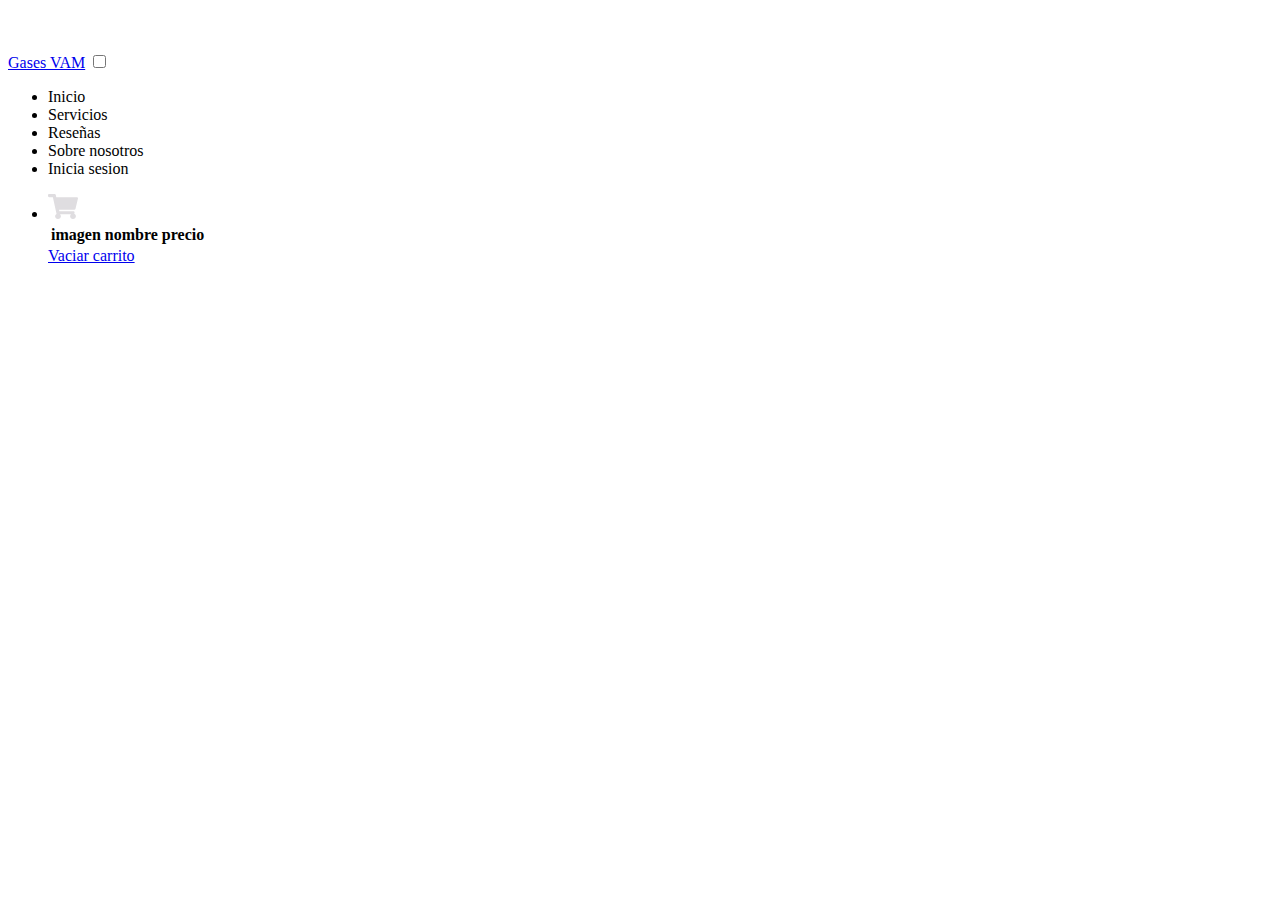
==== index.html @ 44969515 "se agrega el proyecto" ====
<!DOCTYPE html>
<html lang="en">
<head>
    <meta charset="UTF-8">
    <meta name="viewport" content="width=device-width, initial-scale=1.0">
    <title></title>
    <link rel="stylesheet" href="style.css">
</head>
<body>
    <!--Primera estructura -->
 <header class="header">
    <!--div del menu-->
   <div class="menu container">
           <a href="#" class="logo">Gases VAM</a>
            <input type="checkbox" id="menu">
            <label for="menu"><img src="imagenes/menu.png" class="menu-icono" alt="menu"></label>
            <nav class="navbar">
              <ul>
                  <li><a href="#"></a>Inicio</li>
                  <li><a href="#"></a>Servicios</li>
                    <li><a href="#"></a>Reseñas</li>
                    <li><a href="#"></a>Sobre nosotros</li>
                   <li><a href="#"></a>Inicia sesion</li>
              </ul>
         </nav>

     <!--Div del submenu-->
         <div>
    <ul>
      <li class="submenu">
         <img src="imagenes/car.svg" id="img-carrito" alt="">
         <!--Div del carrito-->
                <div id="carrito">
                    <table id="lista-carrito">
                      <thead>
                          <tr>
                                <th>imagen</th>
                                <th>nombre</th>
                                <th>precio</th>
                           </tr>
                     </thead>
                      <tbody></tbody>
                 </table>
                 <a href="#" id="vaciar-carrito" class="boton-2">Vaciar carrito</a>
             </div>
       </li>
   </ul>
</div>
</div>
    

  <!--Div del container-->
   <div></div>

 </header>















































    <script src="java.js"></script>
</body>
</html>
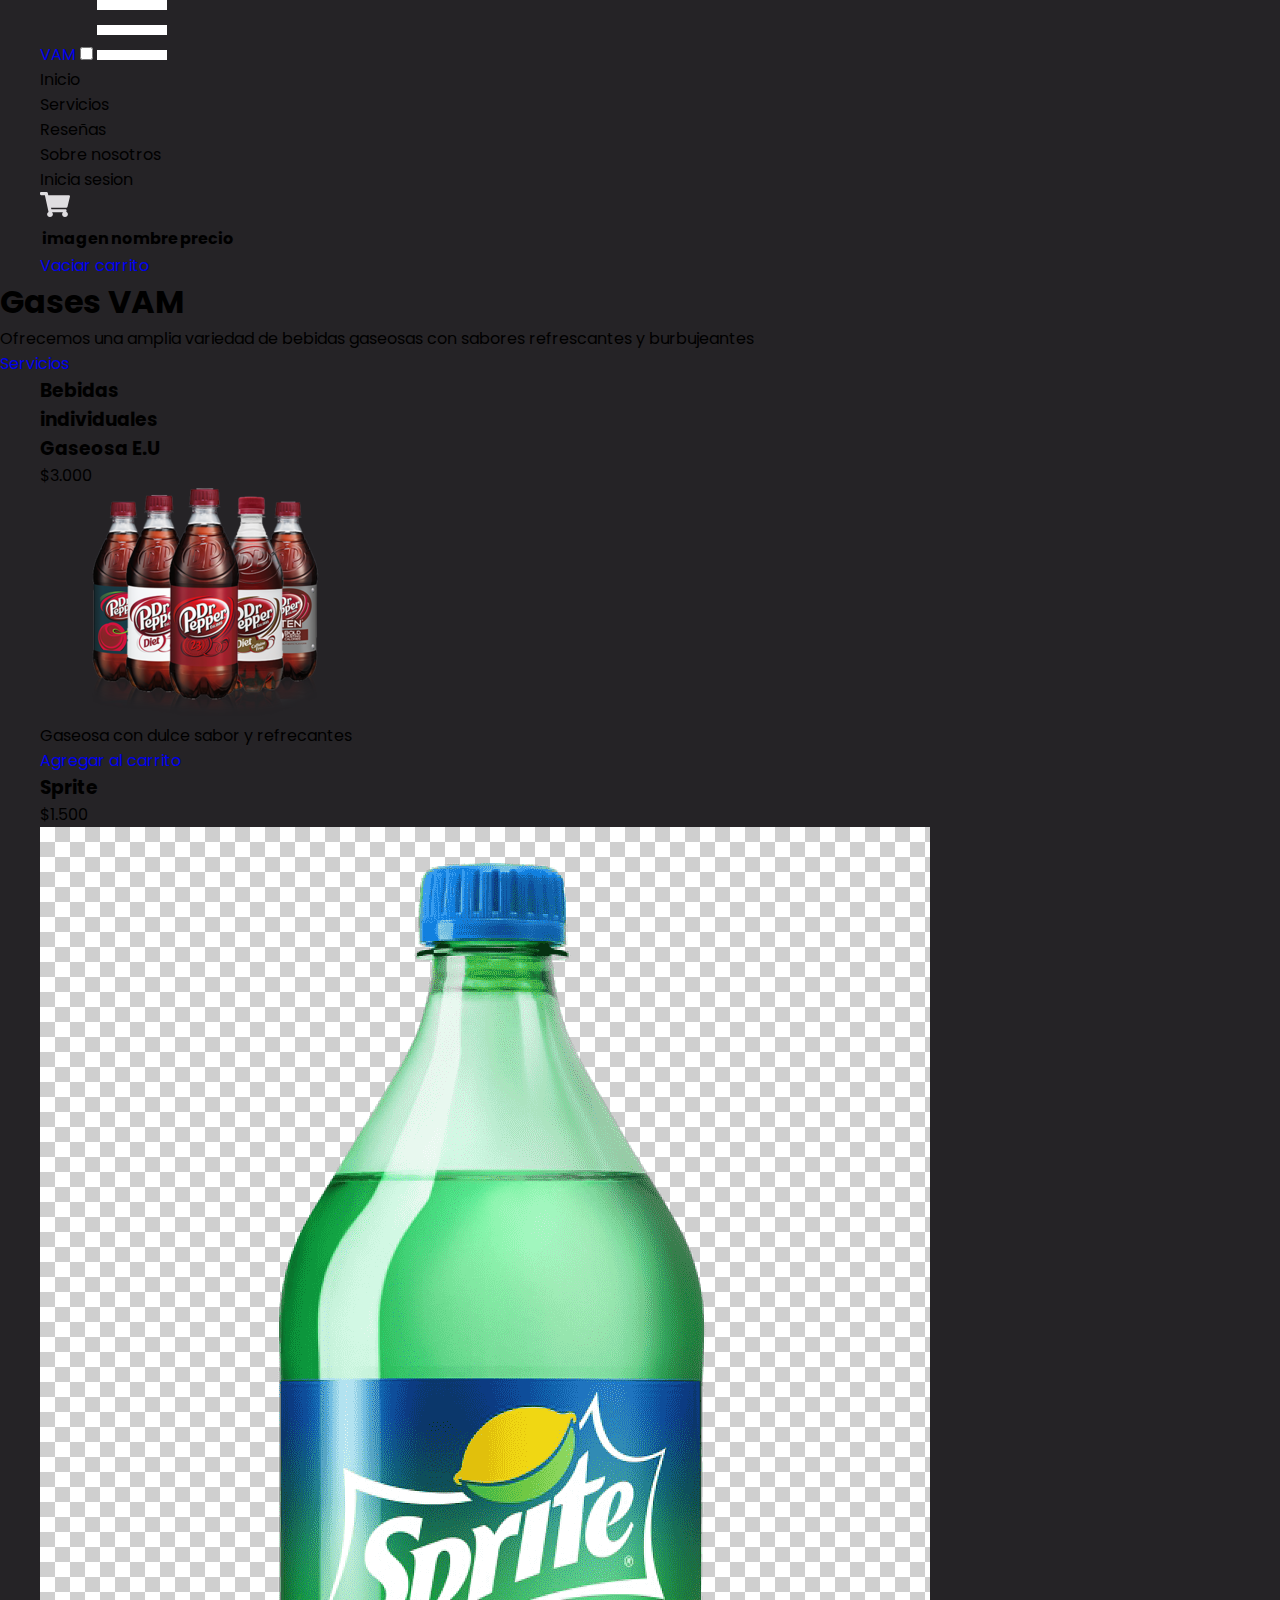
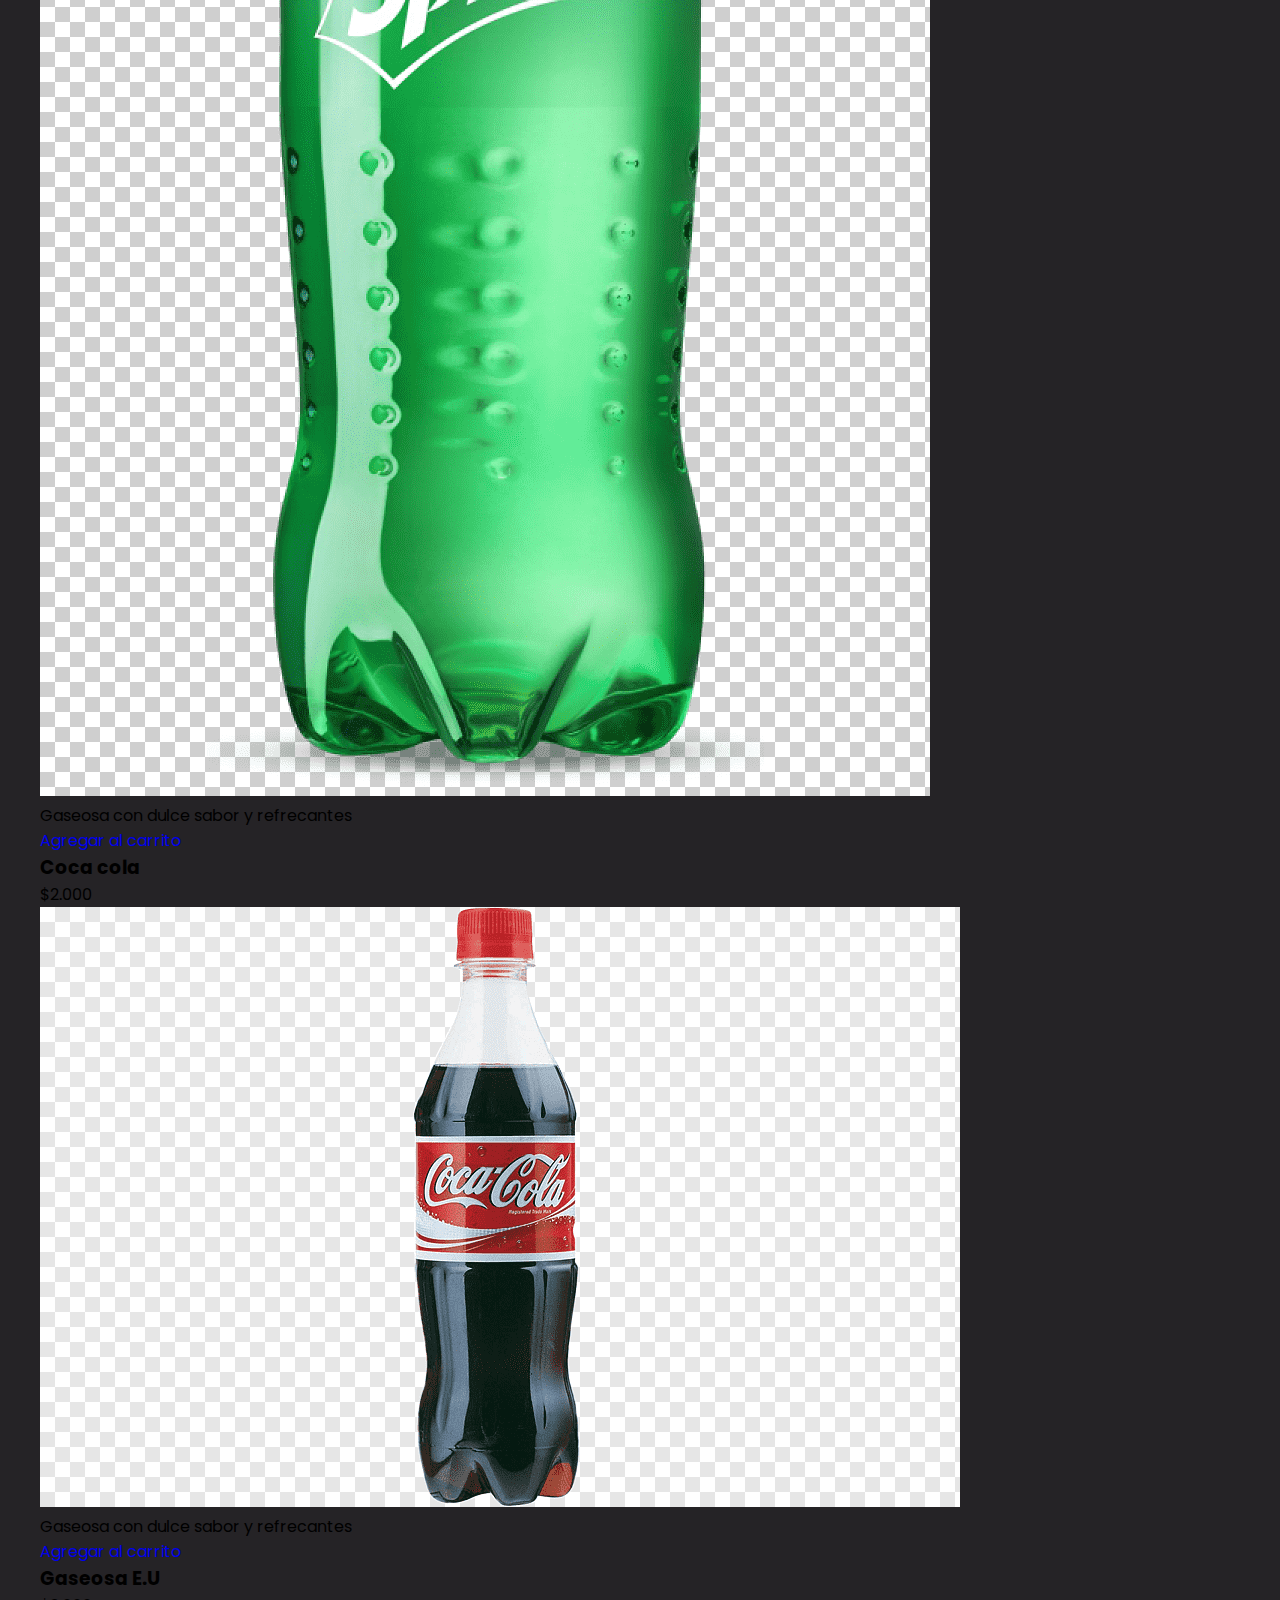
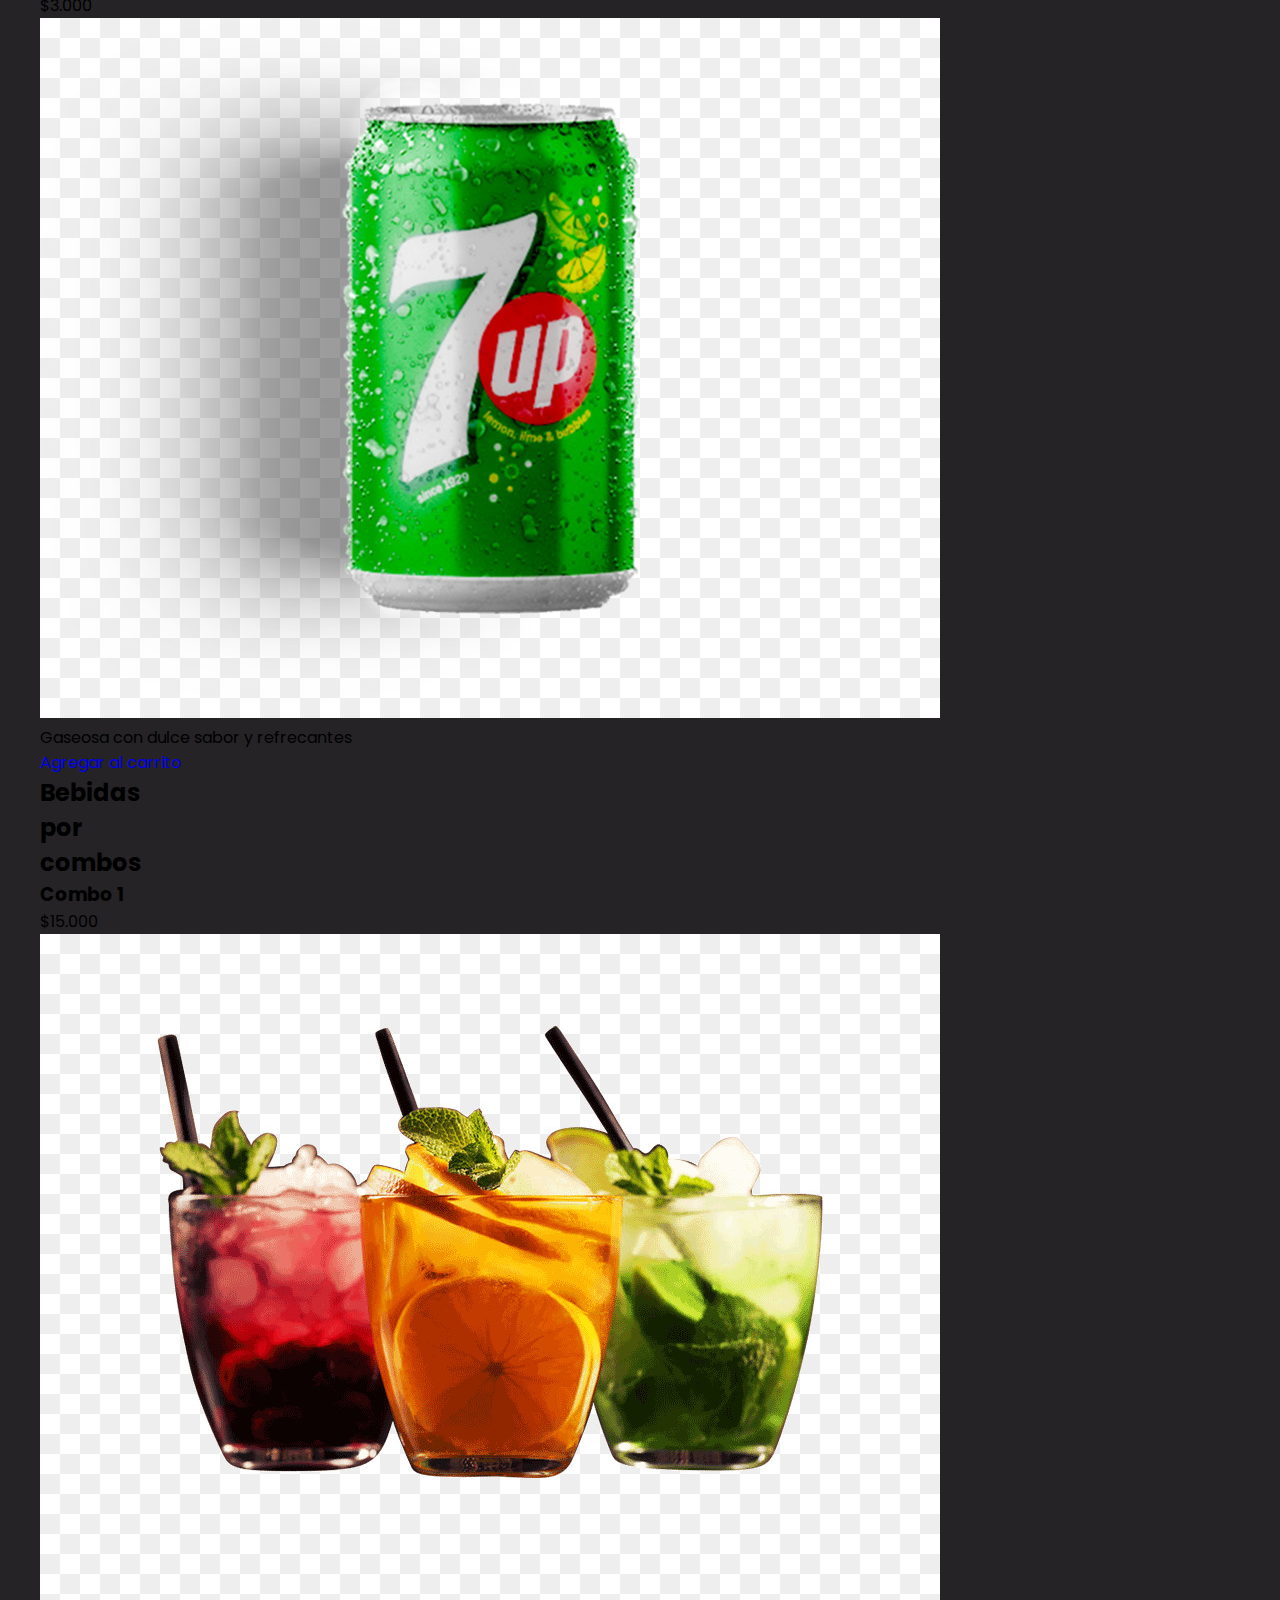
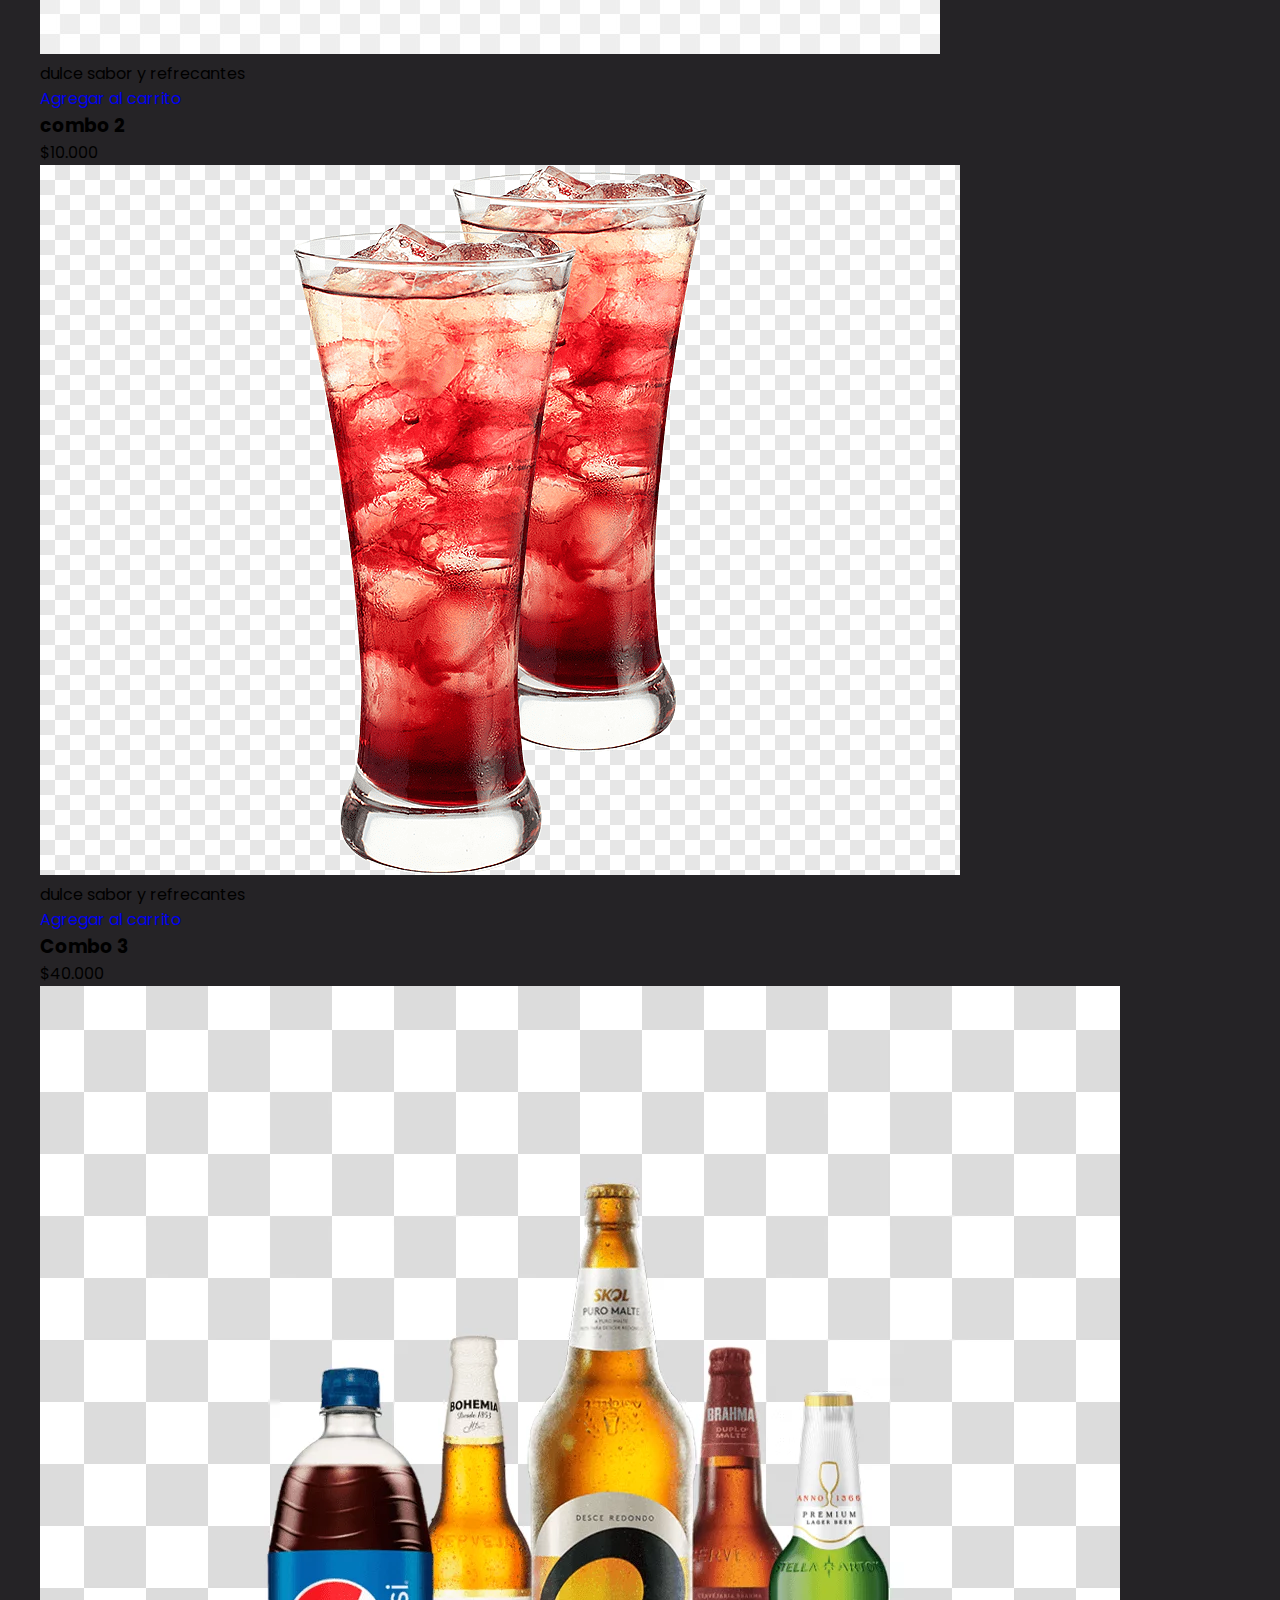
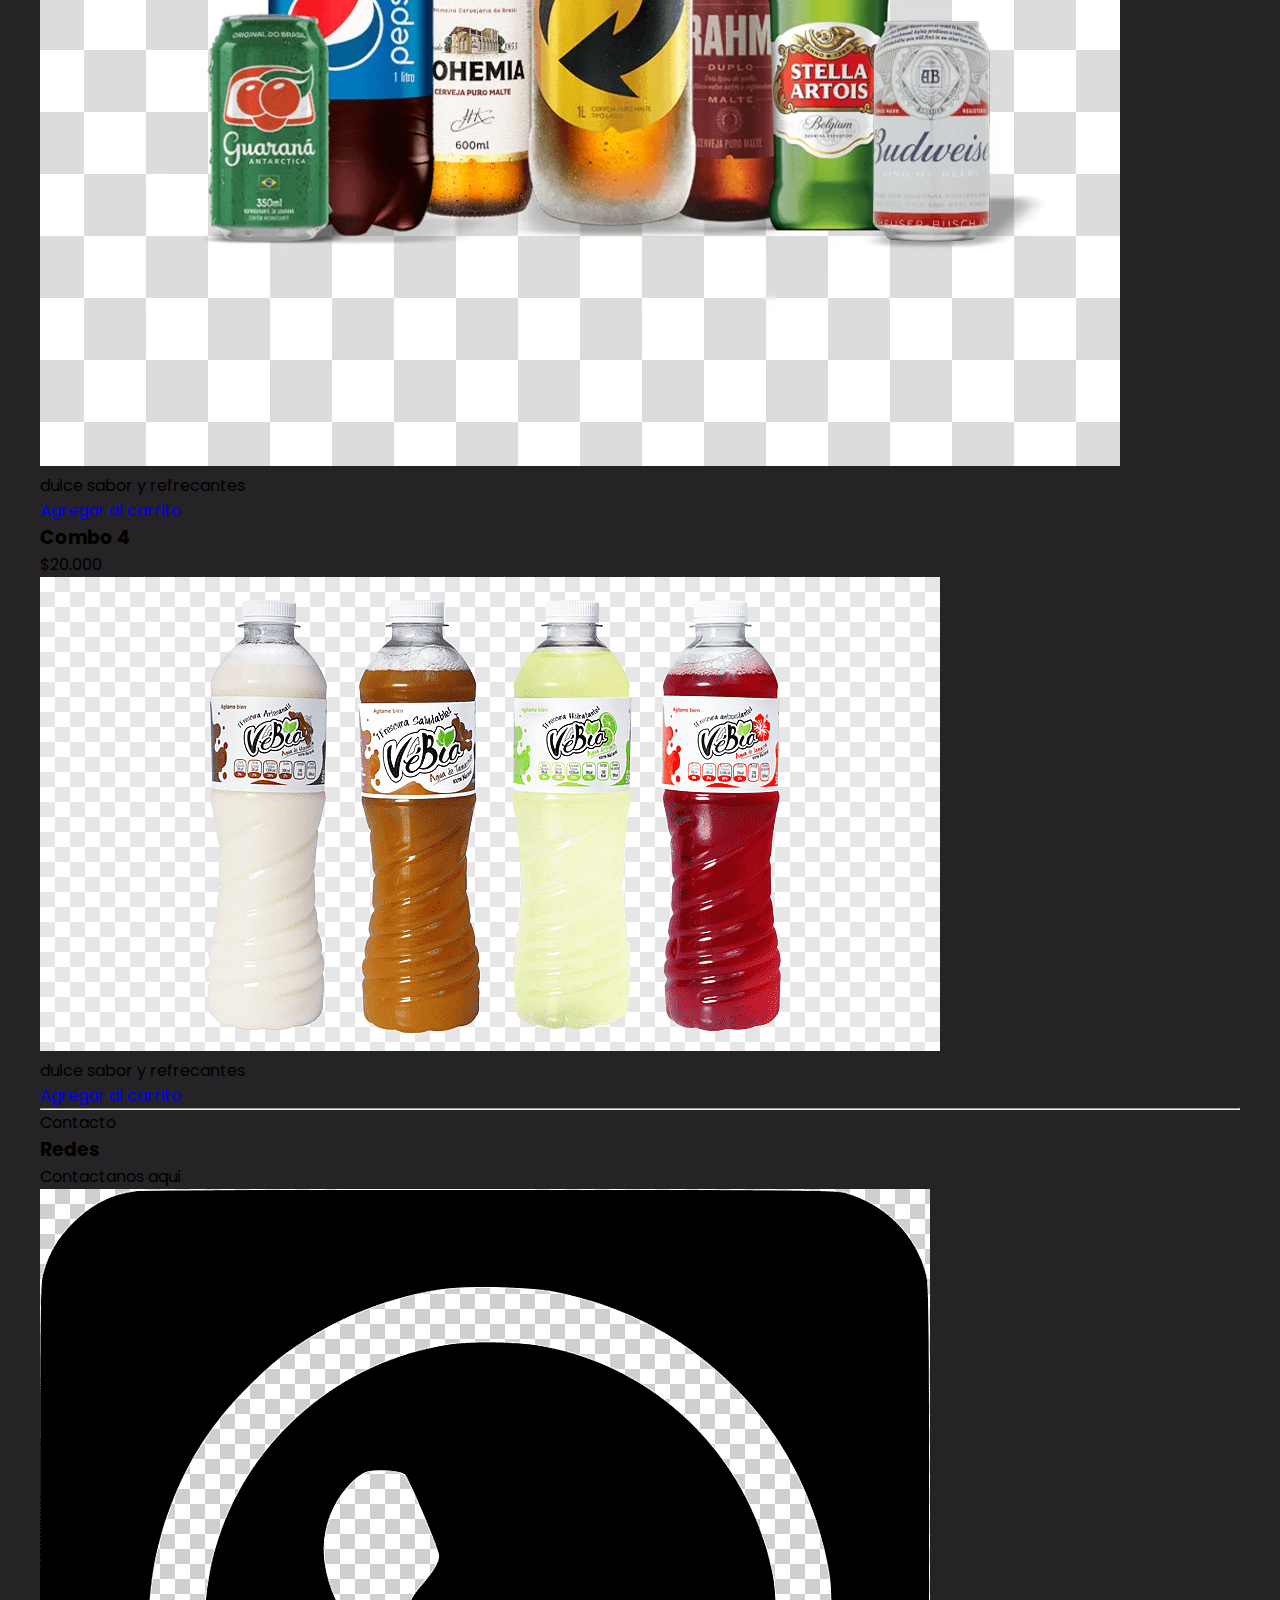
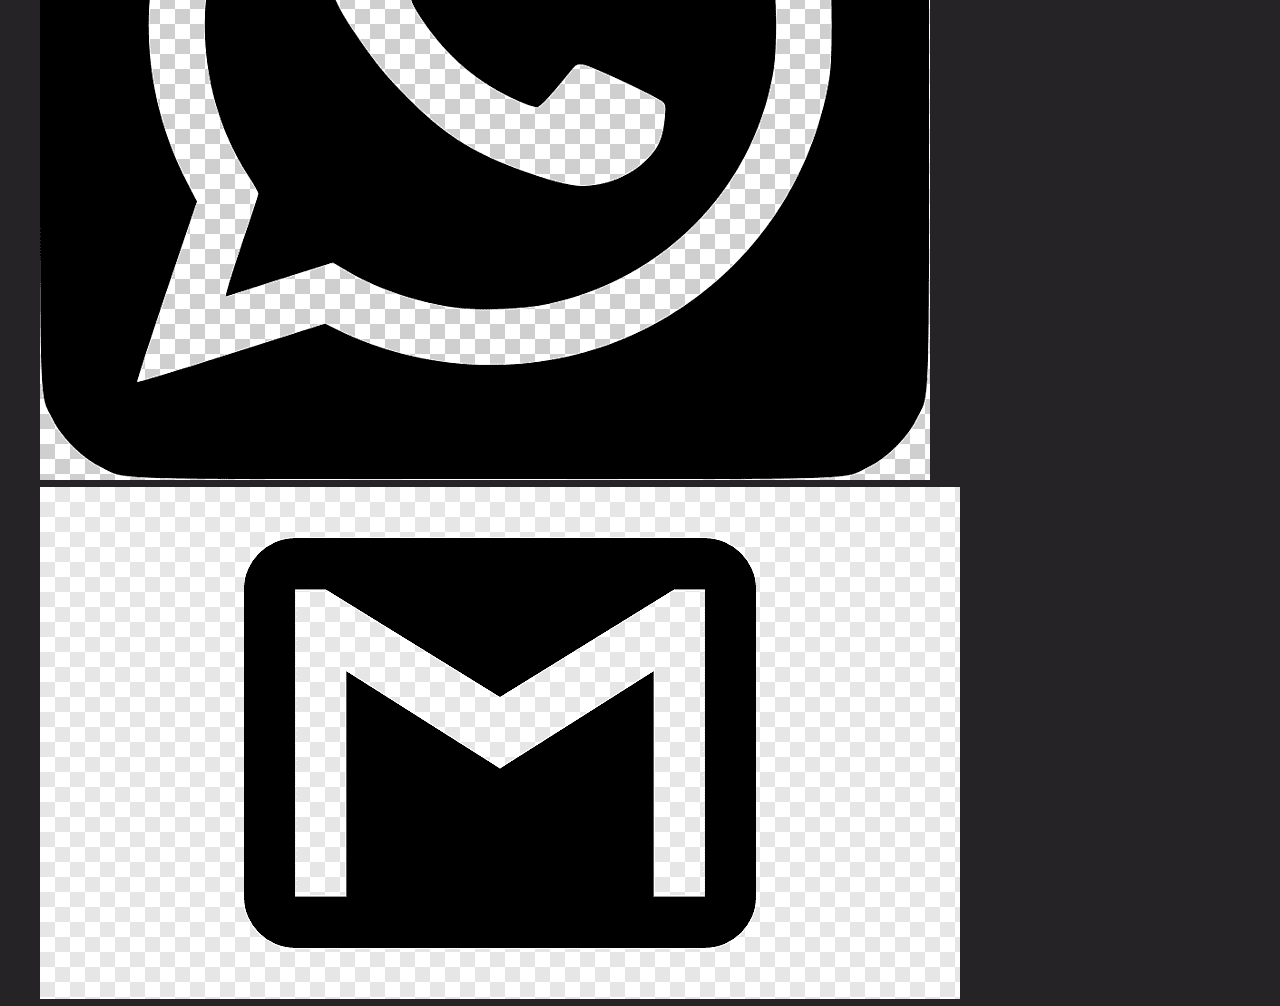
==== commit a33ca9af: "Se termino el index,se agregaron mas imagenes y contenido" ====
--- a/index.html
+++ b/index.html
@@ -11,7 +11,7 @@
  <header class="header">
     <!--div del menu-->
    <div class="menu container">
-           <a href="#" class="logo">Gases VAM</a>
+           <a href="#" class="logo">VAM</a>
             <input type="checkbox" id="menu">
             <label for="menu"><img src="imagenes/menu.png" class="menu-icono" alt="menu"></label>
             <nav class="navbar">
@@ -49,18 +49,166 @@
 </div>
     
 
-  <!--Div del container-->
-   <div></div>
-
- </header>
-
-
-
-
-
-
-
-
+  <!--Div del contenido principal-->
+   <div class="header-content container"></div>
+   
+   <h1> Gases VAM</h1>
+   <p>Ofrecemos una amplia variedad de bebidas gaseosas 
+    con sabores refrescantes y burbujeantes </p>
+
+
+   <div class="botons">
+   <a href="#" class="btn-1">Servicios</a>
+   </div>
+  </header>
+
+  <section class="recetas container">
+   <div class="recetas-2">
+    <h3>Bebidas <br> individuales</h3>
+   </div>
+
+  </section>
+ <!--Seccion de gaseosas para agregar al carrito parte 1-->
+ <section class="platillos container" id="lista">
+
+  <div class="swiper mysSwuiper">
+     <div class="swiper-wrapper">
+
+       <div class="swiper-slide">
+          <div class="platillo">
+            <h3>Gaseosa E.U</h3>
+            <p class="precio">$3.000</p>
+            <img src="imagenes/ee.uu.jpg" alt="">
+            <p>Gaseosa con dulce sabor y refrecantes</p>
+            <a href="# " class="agregar-carrito btn-2" data-id="1"> Agregar al carrito</a>
+          </div>
+       </div>
+       <div class="swiper-slide">
+        <div class="platillo">
+          <h3>Sprite</h3>
+          <p class="precio">$1.500</p>
+          <img src="imagenes/sabor.jpg" alt="">
+          <p>Gaseosa con dulce sabor y refrecantes</p>
+          <a href="# " class="agregar-carrito btn-2" data-id="2"> Agregar al carrito</a>
+        </div>
+     </div>
+     <div class="swiper-slide">
+      <div class="platillo">
+        <h3>Coca cola</h3>
+        <p class="precio">$2.000</p>
+        <img src="imagenes/coca.jpg" alt="">
+        <p>Gaseosa con dulce sabor y refrecantes</p>
+        <a href="# " class="agregar-carrito btn-2" data-id="3"> Agregar al carrito</a>
+      </div>
+   </div>
+
+   <div class="swiper-slide">
+    <div class="platillo">
+      <h3>Gaseosa E.U</h3>
+      <p class="precio">$3.000</p>
+      <img src="imagenes/7up.jpg" alt="">
+      <p>Gaseosa con dulce sabor y refrecantes</p>
+      <a href="# " class="agregar-carrito btn-2" data-id="4"> Agregar al carrito</a>
+    </div>
+ </div>
+     </div>
+  </div>
+
+  <div class="swuiper-button-next"></div>
+  <div class="swuiper-button-next"></div>
+  <div class="swuiper-button-next"></div>
+
+
+</section>
+
+<section class="recetas container">
+  <div class="recetas-2">
+   <h2>Bebidas <br> por <br> combos</h2>
+  </div>
+
+
+<!--Seccion de gaseosas para agregar al carrito parte 2-->
+<section class="platillos container" id="lista-2">
+
+  <div class="swiper mysSwuiper">
+     <div class="swiper-wrapper">
+
+       <div class="swiper-slide">
+          <div class="platillo">
+            <h3>Combo 1</h3>
+            <p class="precio">$15.000</p>
+            <img src="imagenes/combo.jpg" alt="">
+            <p> dulce sabor y refrecantes</p>
+            <a href="# " class="agregar-carrito btn-3" data-id="5"> Agregar al carrito</a>
+          </div>
+       </div>
+       <div class="swiper-slide">
+        <div class="platillo">
+          <h3>combo 2</h3>
+          <p class="precio">$10.000</p>
+          <img src="imagenes/combo_2.jpg" alt="">
+          <p> dulce sabor y refrecantes</p>
+          <a href="# " class="agregar-carrito btn-3" data-id="6"> Agregar al carrito</a>
+        </div>
+     </div>
+     <div class="swiper-slide">
+      <div class="platillo">
+        <h3>Combo 3</h3>
+        <p class="precio">$40.000</p>
+        <img src="imagenes/combo_3.jpg" alt="">
+        <p> dulce sabor y refrecantes</p>
+        <a href="# " class="agregar-carrito btn-3" data-id="7"> Agregar al carrito</a>
+      </div>
+   </div>
+
+   <div class="swiper-slide">
+    <div class="platillo">
+      <h3>Combo 4</h3>
+      <p class="precio">$20.000</p>
+      <img src="imagenes/combo_4.jpg" alt="">
+      <p> dulce sabor y refrecantes</p>
+      <a href="# " class="agregar-carrito btn-3" data-id="8"> Agregar al carrito</a>
+    </div>
+ </div>
+     </div>
+  </div>
+
+  <div class="swuiper-button-next"></div>
+  <div class="swuiper-button-next"></div>
+  <div class="swuiper-button-next"></div>
+
+
+</section>
+
+
+<!--Seccion para el contacto-->
+<div class="recetas-1">
+
+  <hr>
+  <p>Contacto</p>
+</div>
+
+<footer class="footer container">
+
+  <div class="links">
+    <div class="link">
+      <h3>Redes</h3>
+      <p>Contactanos aqui</p>
+      <div class="socials-2">
+        <a href="https://wa.me/573043306020"><img src="imagenes/whatsap.jpg" alt=""></a>
+        <a href="https://mail.google.com/mail/u/0/#inbox"><img src="imagenes/email.jpg" alt=""></a>
+        
+      </div>
+
+    </div>
+    
+  </div>
+
+</footer>
+
+
+
+ 
 
 
 
--- a/style.css
+++ b/style.css
@@ -0,0 +1,28 @@
+/* Letra inicial poppins para todo el contenido */
+
+@import url('https://fonts.googleapis.com/css2?family=Poppins:wght@400;600;700;800&display=swap');
+
+/* modificaciones para la pagina*/
+* {
+    margin: 0;
+    padding: 0;
+    box-sizing: border-box;
+    text-decoration: none;
+    list-style: none;
+}
+
+
+/* letra y color de fondo para todas la pagina*/
+body{
+    font-family:  'poppins', sans-serif;
+    background-color: #252326;
+}
+
+/* modificaciones para el contenido o todas las partes de la pagina*/
+.container {
+ max-width: 1200px;
+ margin: 0 auto;
+}
+
+
+
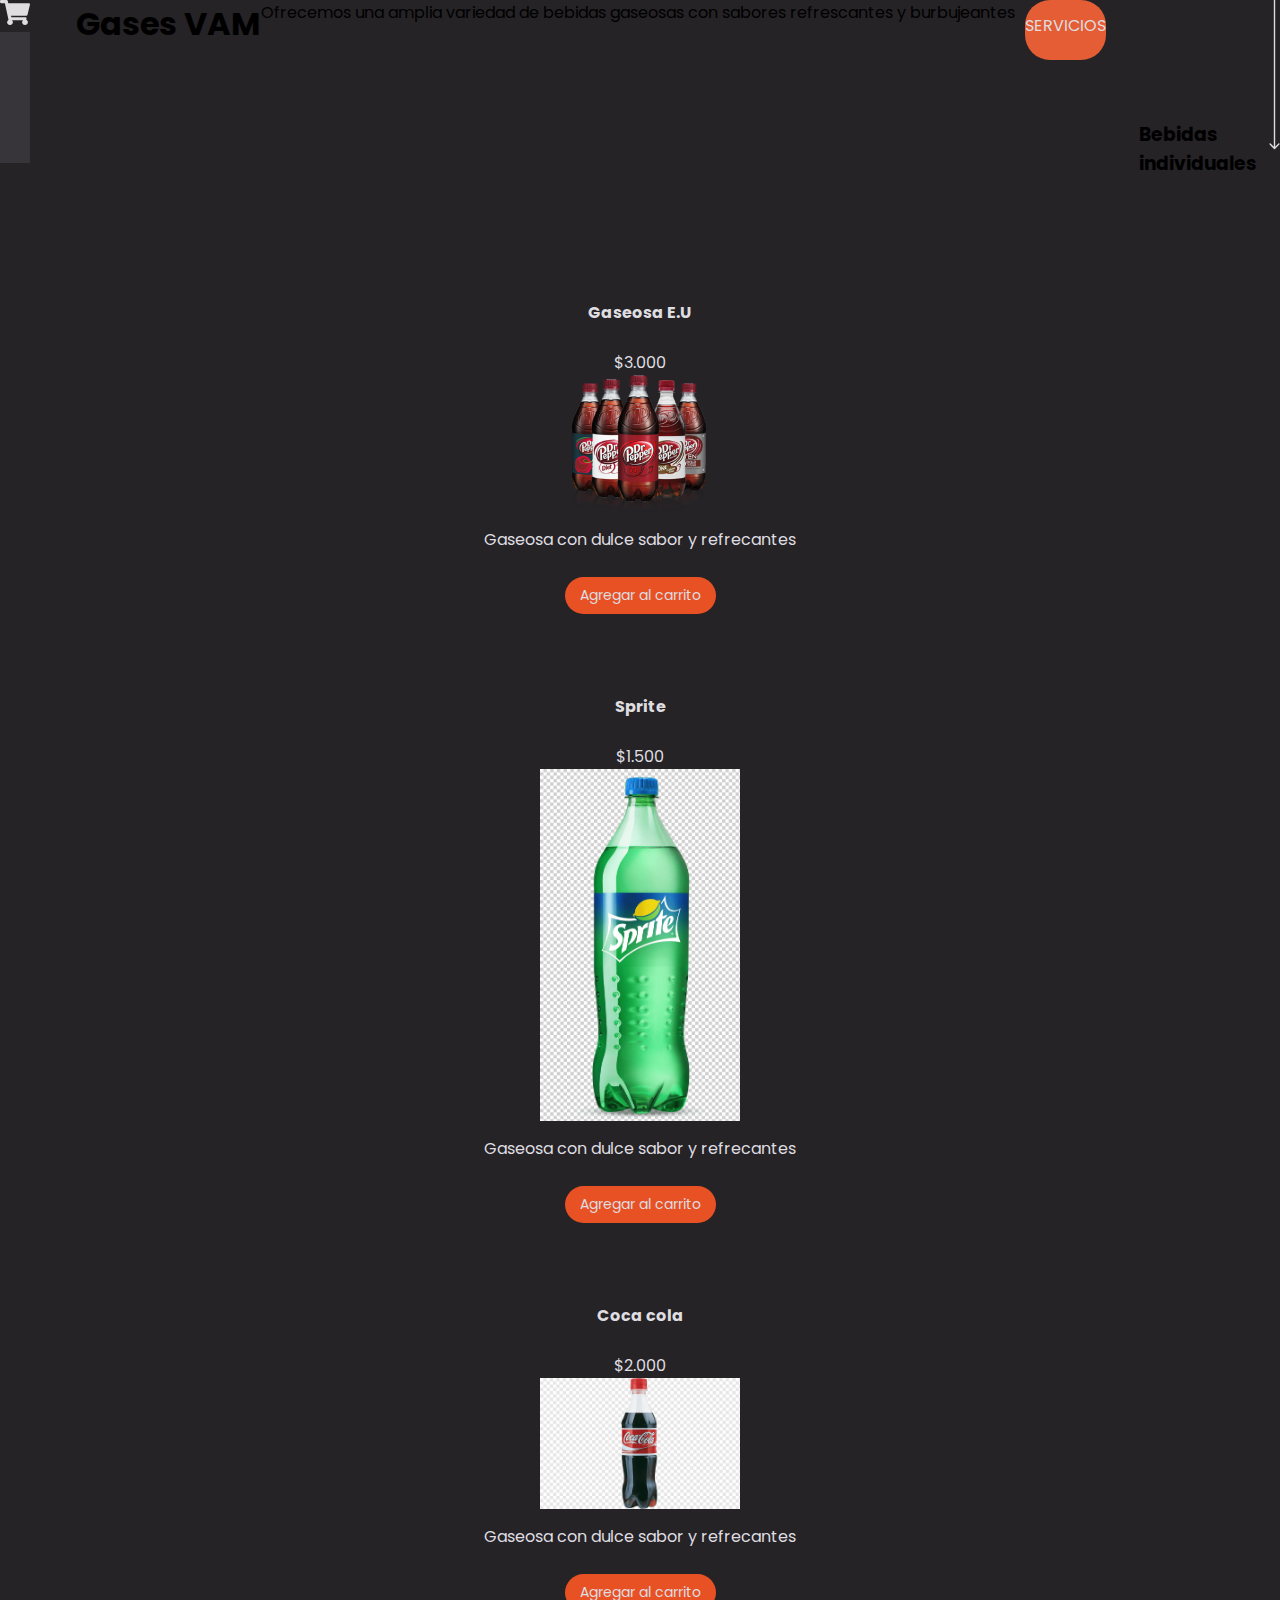
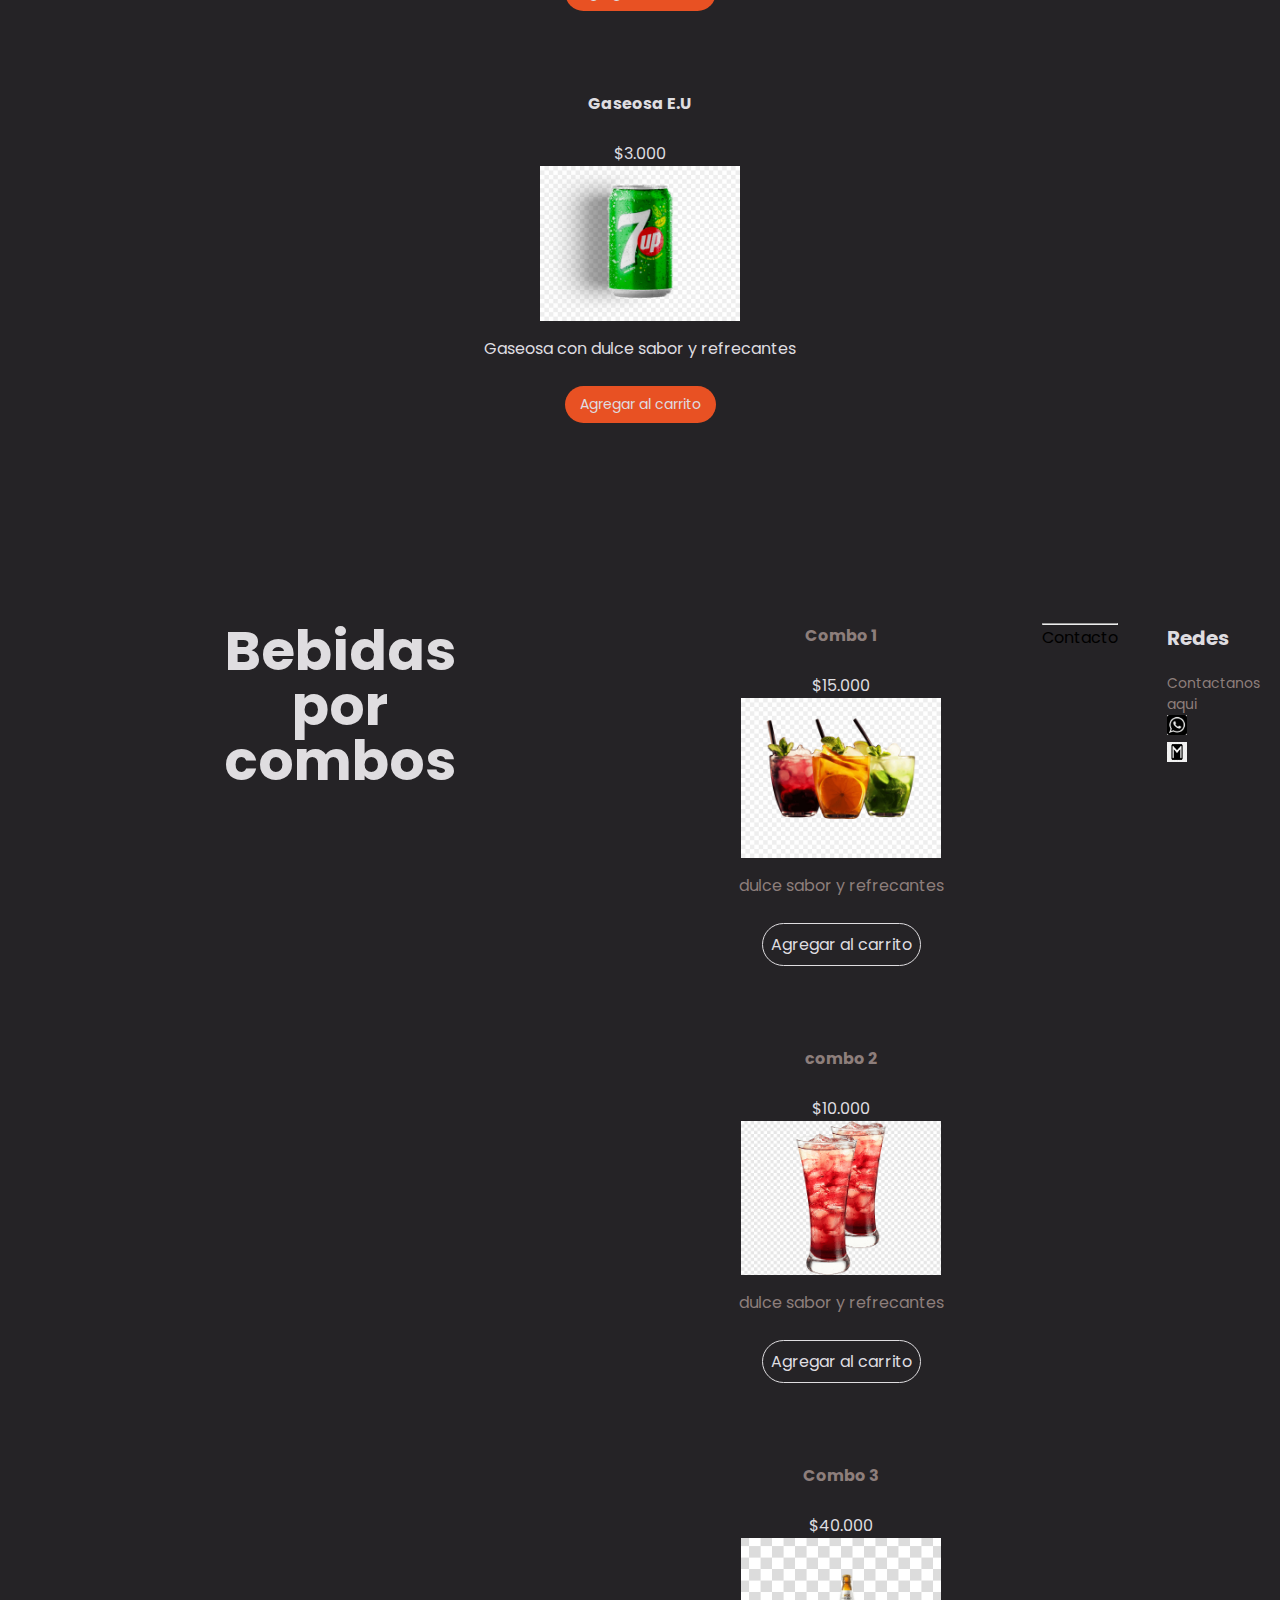
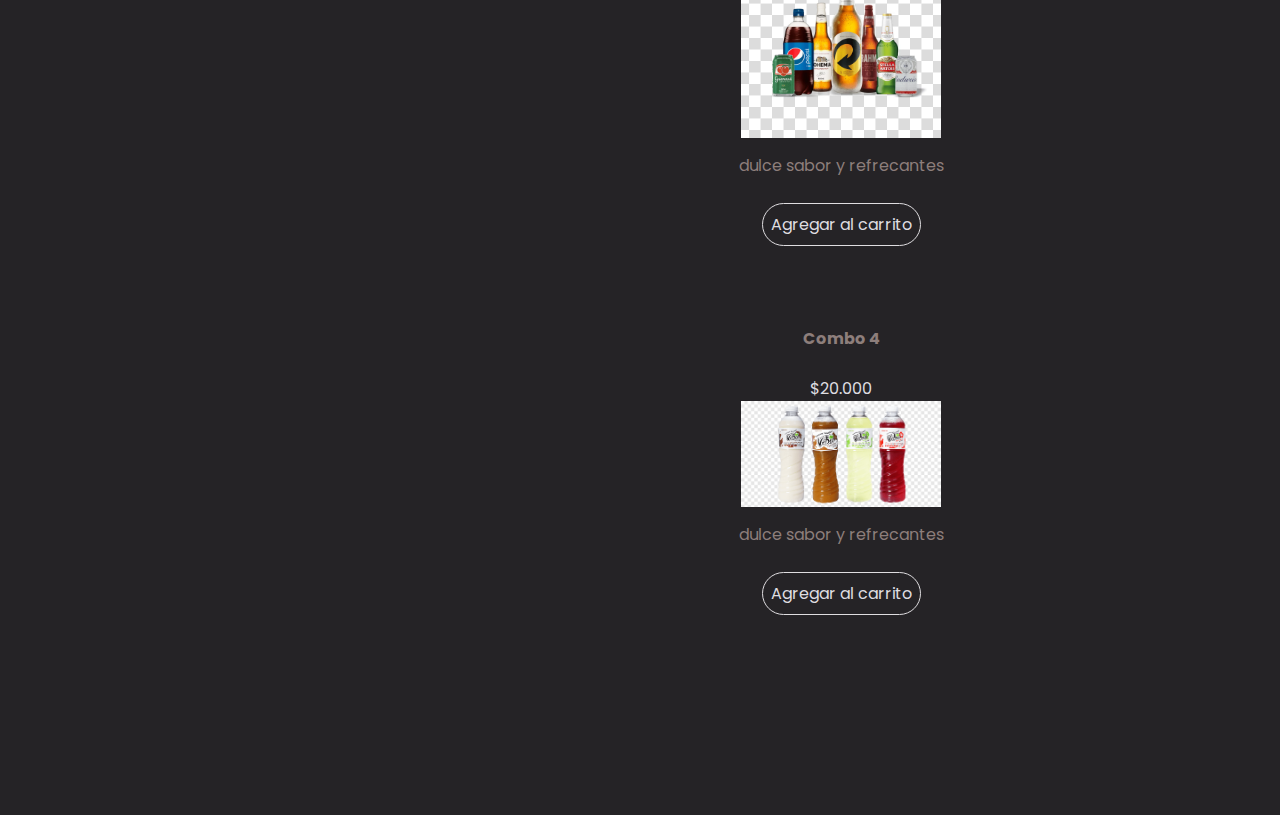
==== commit 30a42460: "inicializacion de style.css" ====
--- a/index.html
+++ b/index.html
@@ -8,64 +8,73 @@
 </head>
 <body>
     <!--Primera estructura -->
- <header class="header">
+   <header class="header">
     <!--div del menu-->
    <div class="menu container">
-           <a href="#" class="logo">VAM</a>
+            <a href="#" class="logo">VAM</a>
             <input type="checkbox" id="menu">
             <label for="menu"><img src="imagenes/menu.png" class="menu-icono" alt="menu"></label>
-            <nav class="navbar">
-              <ul>
-                  <li><a href="#"></a>Inicio</li>
-                  <li><a href="#"></a>Servicios</li>
-                    <li><a href="#"></a>Reseñas</li>
-                    <li><a href="#"></a>Sobre nosotros</li>
-                   <li><a href="#"></a>Inicia sesion</li>
-              </ul>
-         </nav>
-
+          <nav class="navbar">
+                 <ul>
+                    <li><a href="#">Inicio</a></li>
+                    <li><a href="#">Servicios</a></li>
+                    <li><a href="#">Reseñas</a></li>
+                    <li><a href="#">Sobre nosotros</a></li>
+                    <li><a href="#">Inicia sesion</a></li>
+                 </ul>
+             </nav>
+            </div>
      <!--Div del submenu-->
-         <div>
-    <ul>
-      <li class="submenu">
-         <img src="imagenes/car.svg" id="img-carrito" alt="">
+            <div>
+                <ul>
+                  <li class="submenu">
+                    <img src="imagenes/car.svg" id="img-carrito" alt="">
          <!--Div del carrito-->
-                <div id="carrito">
-                    <table id="lista-carrito">
-                      <thead>
-                          <tr>
-                                <th>imagen</th>
-                                <th>nombre</th>
-                                <th>precio</th>
-                           </tr>
-                     </thead>
-                      <tbody></tbody>
-                 </table>
-                 <a href="#" id="vaciar-carrito" class="boton-2">Vaciar carrito</a>
-             </div>
-       </li>
-   </ul>
-</div>
-</div>
-    
-
+                     <div id="carrito">
+                         <table id="lista-carrito">
+                             <thead>
+                                  <tr>
+                                      <th>imagen</th>
+                                      <th>nombre</th>
+                                      <th>precio</th>
+                                      <th></th>
+                                    </tr>
+                                </thead>
+                                <tbody></tbody>
+                           </table>
+                            <a href="#" id="vaciar-carrito" class="btn-2">Vaciar carrito</a>
+                       </div>
+                    </li>
+                  </ul>
+               </div>
+              
   <!--Div del contenido principal-->
-   <div class="header-content container"></div>
+       <div class="header-content container"></div>
    
-   <h1> Gases VAM</h1>
-   <p>Ofrecemos una amplia variedad de bebidas gaseosas 
+         <h1> Gases VAM</h1>
+        <p>Ofrecemos una amplia variedad de bebidas gaseosas 
     con sabores refrescantes y burbujeantes </p>
 
 
-   <div class="botons">
-   <a href="#" class="btn-1">Servicios</a>
-   </div>
-  </header>
+          <div class="botons">
+          <a href="#" class="btn-1">Servicios</a>
+          </div>
+
 
   <section class="recetas container">
    <div class="recetas-2">
     <h3>Bebidas <br> individuales</h3>
    </div>
+
+  </header>
+   <div>
+    <a href="#lista">
+      <img class="arrow" src="imagenes/arrow.svg">
+    </a>
+   </div>
+
+
+
 
   </section>
  <!--Seccion de gaseosas para agregar al carrito parte 1-->
@@ -135,38 +144,39 @@
 
        <div class="swiper-slide">
           <div class="platillo">
-            <h3>Combo 1</h3>
+            <h3 class="c1"> Combo 1</h3>
             <p class="precio">$15.000</p>
             <img src="imagenes/combo.jpg" alt="">
-            <p> dulce sabor y refrecantes</p>
+            <p class="c2
+            "> dulce sabor y refrecantes</p>
             <a href="# " class="agregar-carrito btn-3" data-id="5"> Agregar al carrito</a>
           </div>
        </div>
        <div class="swiper-slide">
         <div class="platillo">
-          <h3>combo 2</h3>
+          <h3 class="c1">combo 2</h3>
           <p class="precio">$10.000</p>
           <img src="imagenes/combo_2.jpg" alt="">
-          <p> dulce sabor y refrecantes</p>
+          <p class="c2"> dulce sabor y refrecantes</p>
           <a href="# " class="agregar-carrito btn-3" data-id="6"> Agregar al carrito</a>
         </div>
      </div>
      <div class="swiper-slide">
       <div class="platillo">
-        <h3>Combo 3</h3>
+        <h3 class="c1">Combo 3</h3>
         <p class="precio">$40.000</p>
         <img src="imagenes/combo_3.jpg" alt="">
-        <p> dulce sabor y refrecantes</p>
+        <p class="c2"> dulce sabor y refrecantes</p>
         <a href="# " class="agregar-carrito btn-3" data-id="7"> Agregar al carrito</a>
       </div>
    </div>
 
    <div class="swiper-slide">
     <div class="platillo">
-      <h3>Combo 4</h3>
+      <h3 class="c1">Combo 4</h3>
       <p class="precio">$20.000</p>
       <img src="imagenes/combo_4.jpg" alt="">
-      <p> dulce sabor y refrecantes</p>
+      <p class="c2"> dulce sabor y refrecantes</p>
       <a href="# " class="agregar-carrito btn-3" data-id="8"> Agregar al carrito</a>
     </div>
  </div>
--- a/style.css
+++ b/style.css
@@ -24,5 +24,299 @@
  margin: 0 auto;
 }
 
-
-
+/*Estilo para el header/parte principal de la pagina web*/
+.header {
+    display: flex;
+    position: relative;
+}
+
+/*Estilo para el menu u opciones/parte principal de la pagina web*/
+.menu {
+    position: absolute;
+    top: 0;
+    left: 0;
+    right: 0;
+    display: flex;
+    align-items: center;
+    justify-content: space-between;
+    z-index: 1200;
+}
+
+/*Estilo para el logo*/
+.logo {
+    color: #DFDDE0;
+    font-size: 25px;
+    font-weight: 800;
+}
+
+/*Estilo para el menu,la etiqueta de enlace y las lista de opciones de la parte principal del contenido*/
+.menu .navbar ul li {
+    position: relative;
+    float: left;
+}
+.menu .navbar ul li a {
+    font-size: 18px;
+    padding: 25px;
+    color: #DFDDE0;
+    display: block;
+    font-weight: 600;
+}
+/* se le pone color para al pasar el mouse */
+.menu .navbar ul li a:hover {
+    color: #f7f4f3;
+}
+
+/* estilos al menu*/
+#menu {
+    display: none;
+}
+.menu-icono {
+    width: 25px;
+}
+.menu {
+  cursor: pointer;
+  display: none;
+}
+
+/* estilos al submenu*/
+.submenu {
+    position: relative;
+}
+
+/* estilos al menu y al carrito*/
+.submenu #carrito {
+    display: none;
+}
+
+.submenu:hover #carrito  {
+    display: block;
+    position: absolute;
+    right: 0;
+    backdrop-filter: blue(10px);
+    top: 100%;
+    z-index: 1;
+    background-color: #4E4B5076;
+    padding: 20px;
+    min-width:400px ;
+    min-width: 400px;
+}
+
+/* estilos a la tabla del carrito u otras modificaiones referentes a este*/
+table {
+    width: 100%;
+}
+th {
+    color: #DFDDE0;
+}
+td {
+
+    color: #DFDDE0;
+}
+.borrar {
+    background-color: #e45d34;
+    border-radius: 50%;
+    padding: 5px 10px;
+    text-decoration: none;
+    color: #DFDDE0;
+    font-weight: 800;
+}
+
+/* segunda parte de la pagina(header)*/
+.header-content {
+    position: relative;
+    text-align: center;
+    margin-top: 300px;
+}
+
+.header-content h1 {
+    font-size: 70px;
+    color: #DFDDE0;
+    font-weight: 800;
+    margin-bottom: 30px;
+}
+
+.header-content p {
+    font-size: 18px;
+    padding: 0 200px;
+    color: #8B7E7B;
+    margin-bottom: 80px;
+}
+
+
+/* estilos a los botones*/
+.botons {
+    display: flex;
+    justify-content: center;
+}
+.btn-1 {
+    display: inline-block;
+    width: 400pxpx;
+    height: 60px;
+    margin: 0 10px;
+    padding: 13px 0;
+    border-radius: 25px;
+    color: #DFDDE0;
+    text-transform: uppercase;
+    background-color: #e45d34;
+}
+
+.btn-1:hover {
+    background-color: #c23b11;
+}
+
+/* parte de la flechita hacia la lista de productos*/
+.arrow {
+    position: absolute;
+    top: 0;
+    right: 0;
+    height: 150px;
+}
+
+/* titulo para los productos*/
+.recetas {
+    display: flex;
+    padding: 120px 0;
+}
+
+.recetas-2 {
+    width: 50%;
+    text-align: center;
+}
+
+.recetas-2 h2 {
+    font-size: 55px;
+    line-height: 55px;
+    color: #DFDDE0;
+}
+
+/*estilo para seccion de gaseosas agregar al carrito parte 1*/
+.swiper {
+    width: 100%;
+    height: 100%;
+}
+
+.swiper-slide {
+    text-align: center;
+    padding-bottom: 80px;
+}
+
+.swiper-button-prev:hover {
+    font-size: 25px;
+}
+
+.swiper-button-next::after {
+    font-size: 25%;
+}
+
+.swiper-button-prev{
+    color: #e45d34;
+}
+
+.swiper-button-next {
+  color: #e45d34;
+}
+
+.swiper-pagination-bullet {
+    background-color: #DFDDE0;
+    opacity: 1;
+    top: 50%;
+}
+
+.swiper-pagination-bullet-active {
+    background-color: #c23b11;
+}
+
+.platillo {
+    display: flex;
+    flex-direction: column;
+    align-items: center;
+    padding: 0 50px;
+}
+
+.platillo h3 {
+    font-size: 16px;
+    color: #DFDDE0;
+    margin-bottom: 10px;
+}
+
+.precio {
+    font-size: 18px;
+    color: #e45d34;
+
+}
+
+.platillo img {
+    width: 200px;
+}
+
+.platillo p {
+    font-size: 16px;
+    color: #DFDDE0;
+    margin-top: 15px;
+}
+
+.btn-2 {
+    display: inline-block;
+    padding: 8px 15px;
+    background-color: #e85123;
+    color: #DFDDE0;
+    font-size: 14px;
+    margin-top: 25px;
+    border-radius: 25px;
+}
+
+.btn-2:hover {
+    background-color: #c23b11;
+}
+
+.c1, .c2 {
+    color: #8d7e7b !important;
+}
+
+.btn-3 {
+    display: inline-block;
+    color: #DFDDE0;
+    padding: 8px;
+    border-radius: 25px;
+    margin-top: 25px;
+    border: 1px solid #DFDDE0;
+}
+
+.btn-3:hover {
+    background-color: #e85123;
+    border: 1px solid #e85123;
+}
+
+/* estilos al pie de pagina footer  */
+.footer {
+    padding-bottom: 50px;
+}
+
+.links {
+    display: flex;
+    justify-content: space-between;
+}
+
+.link {
+    width: 25px;
+}
+
+.link h3 {
+    font-size: 20px;
+    color: #DFDDE0;
+    margin-bottom: 20px;
+}
+
+.link p{
+    color: #8d7e7b;
+    font-size: 14px;
+    margin: 0 50px 150x 0;
+}
+
+.socials-2 img {
+ width: 20px;
+ height: 20px;
+}
+
+
+
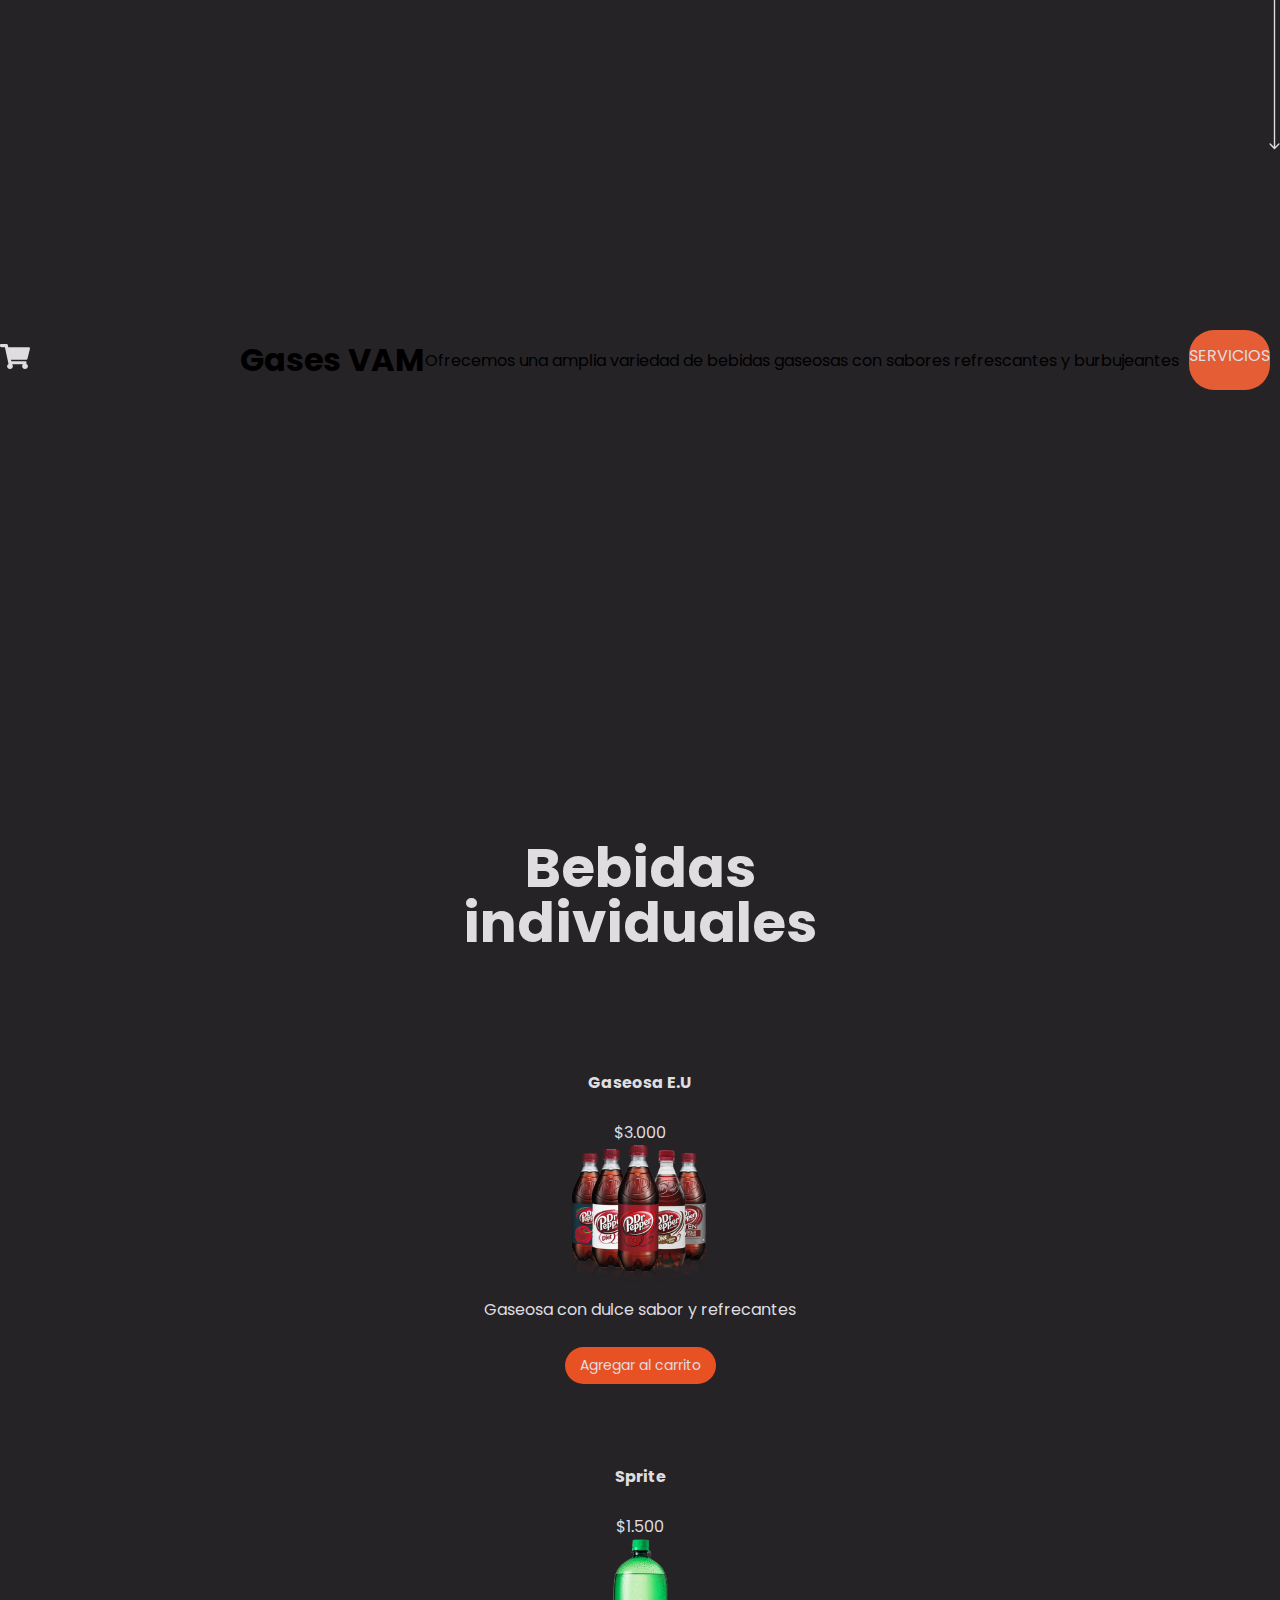
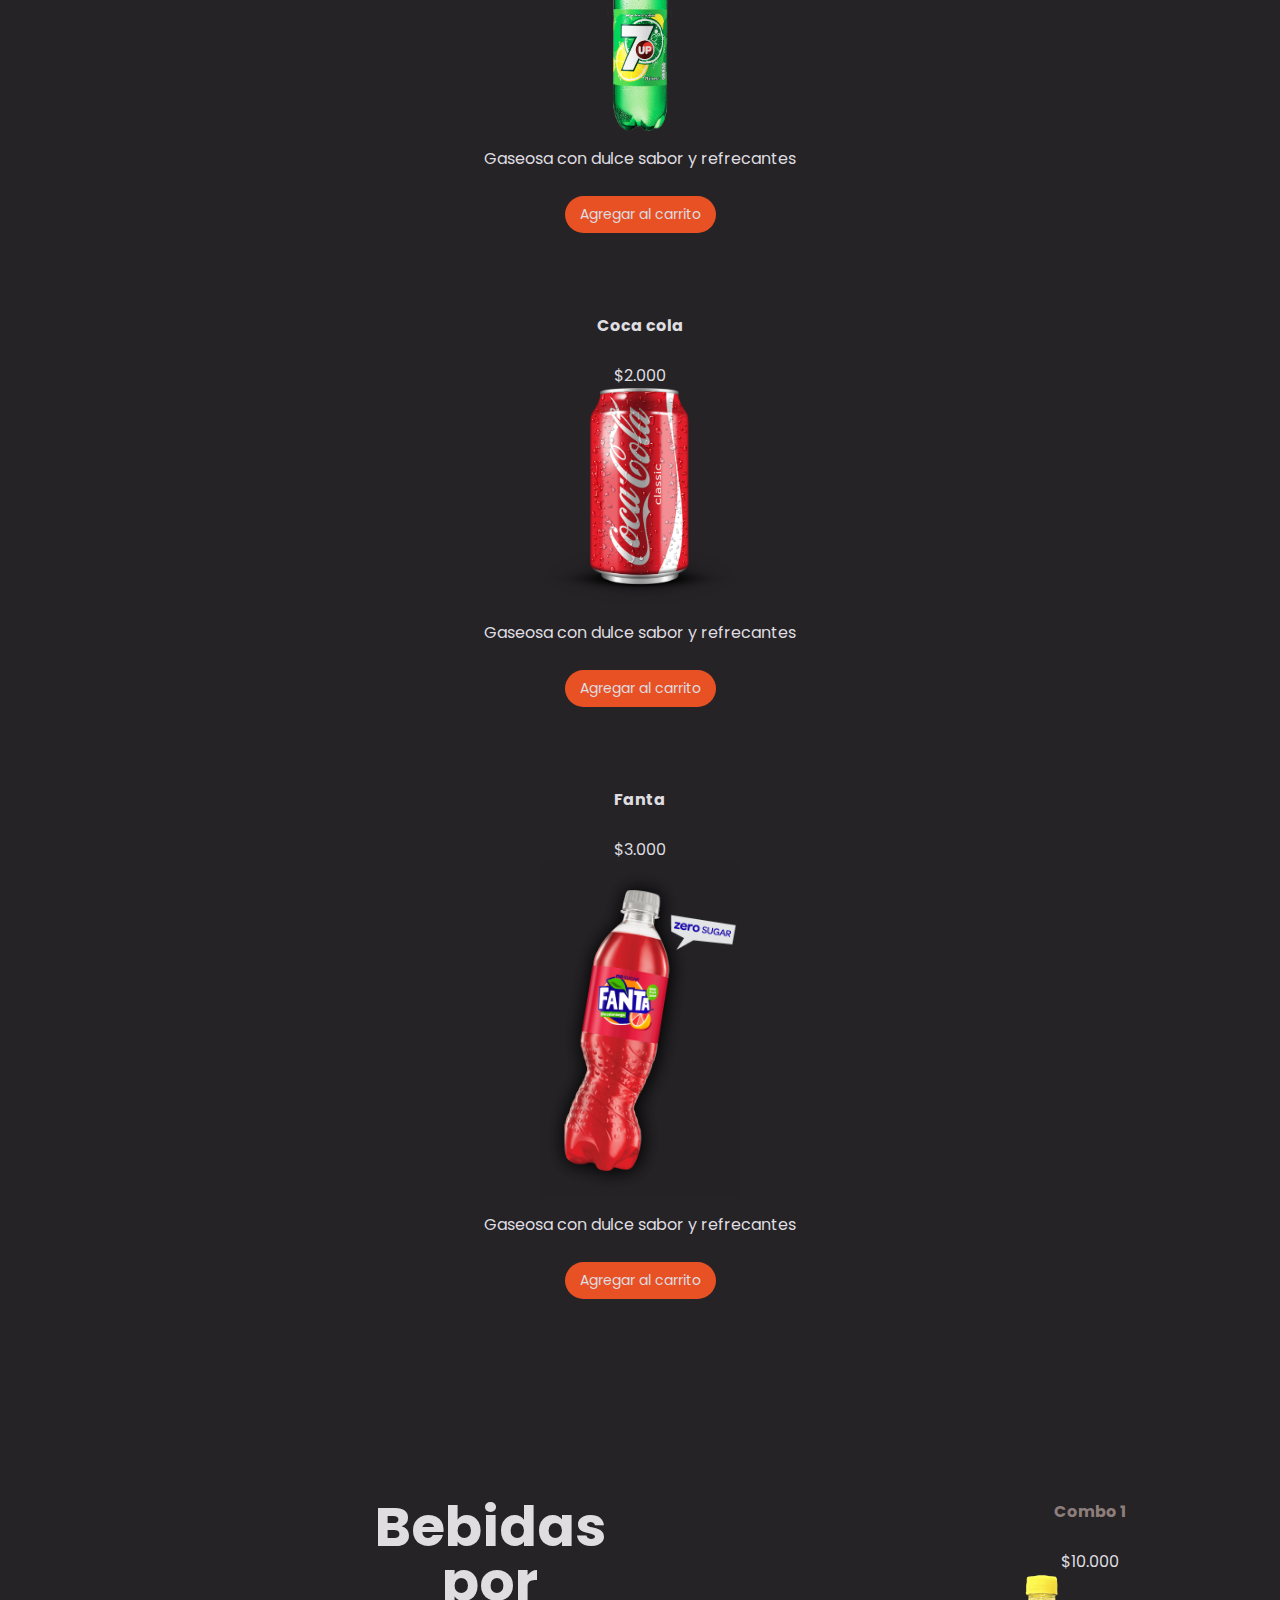
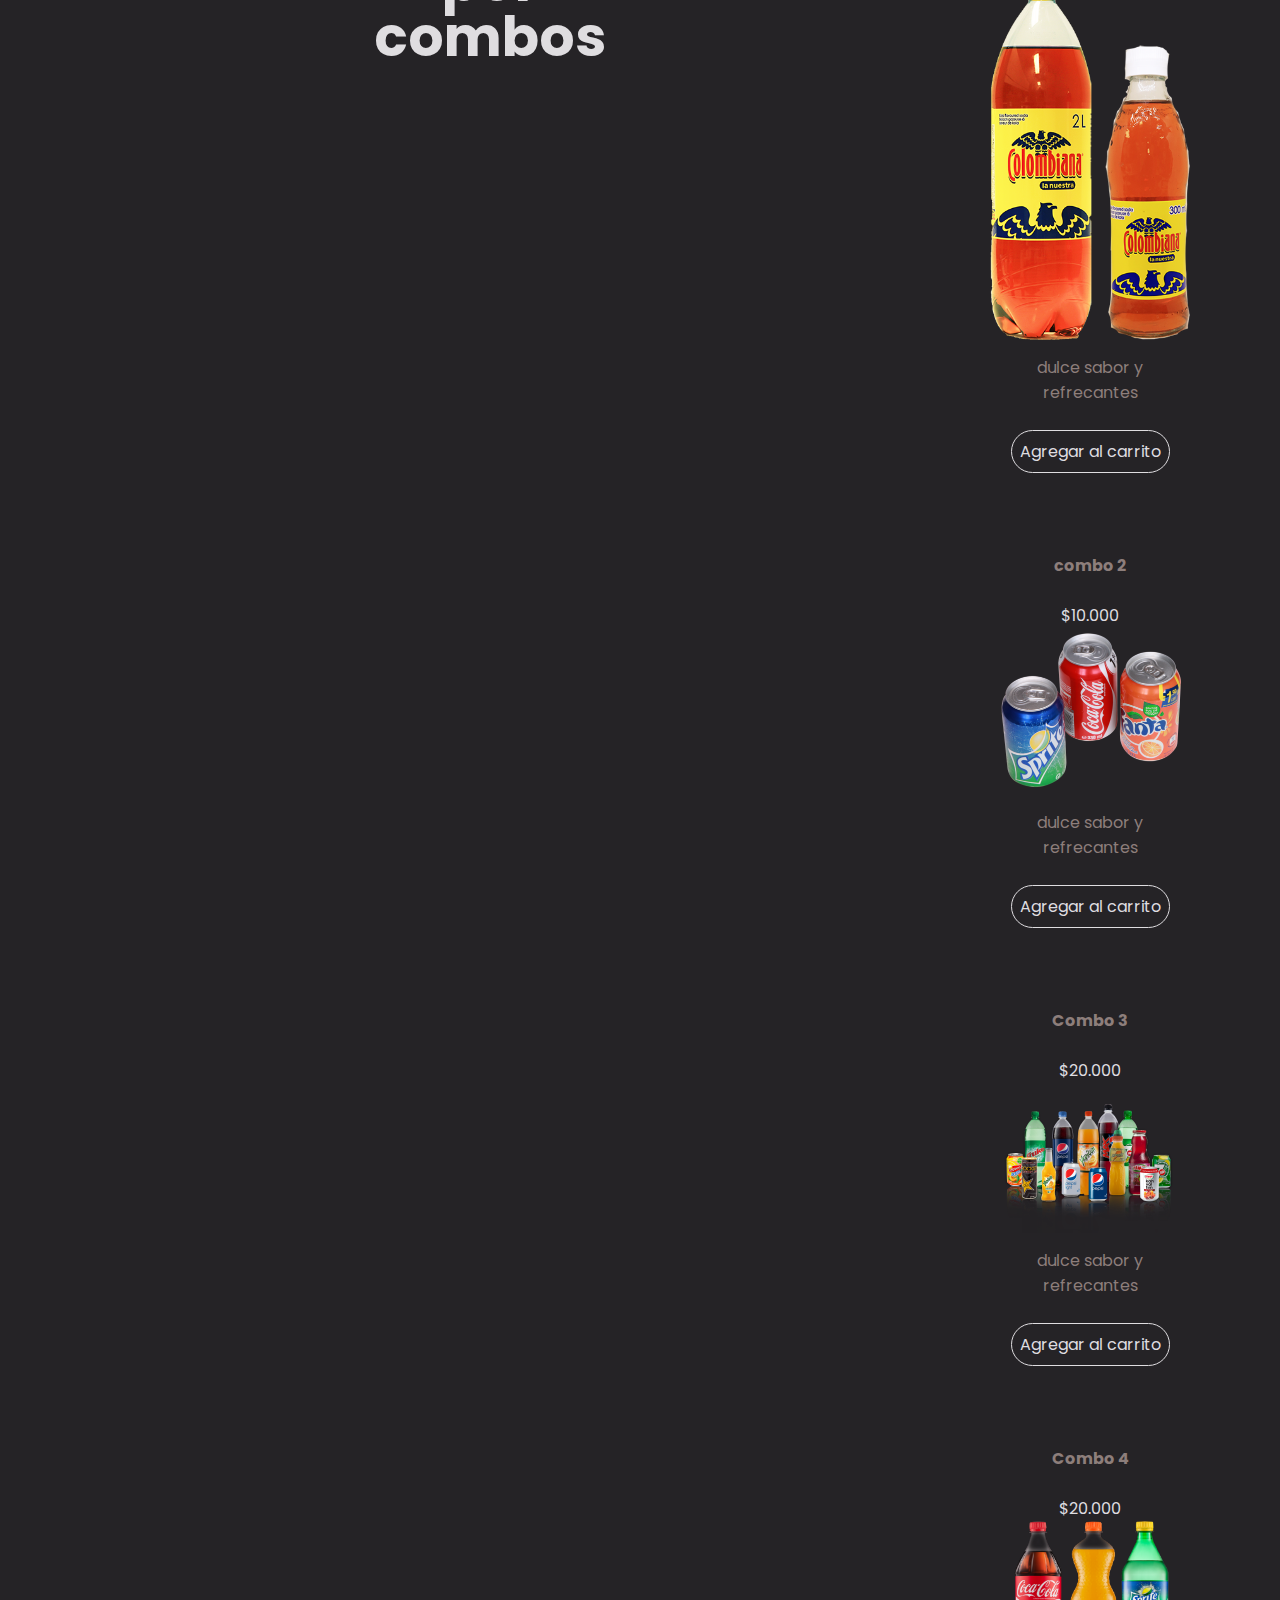
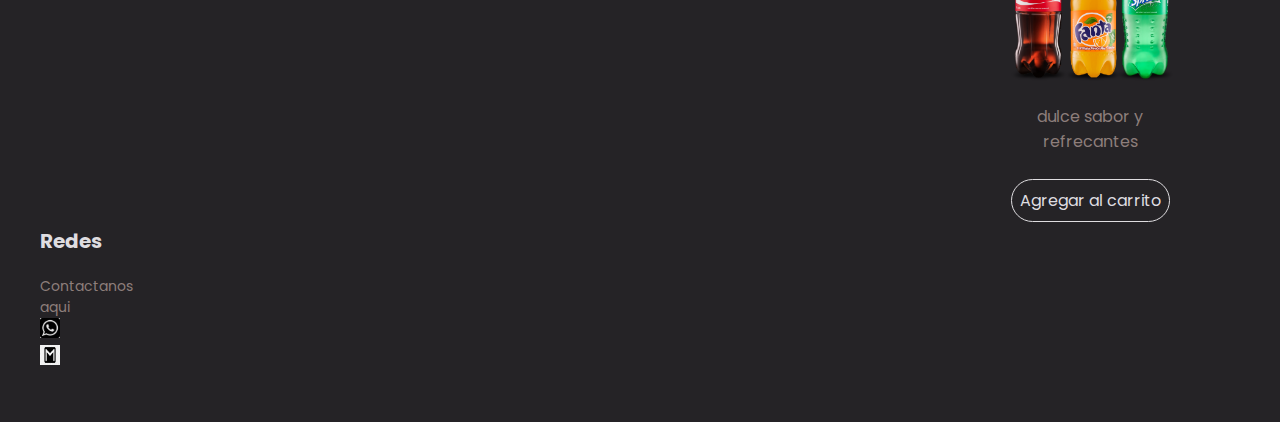
==== commit e1f4e8b2: "se modificaron las imagenes" ====
--- a/index.html
+++ b/index.html
@@ -59,14 +59,12 @@
           <div class="botons">
           <a href="#" class="btn-1">Servicios</a>
           </div>
-
+    </header>
 
   <section class="recetas container">
    <div class="recetas-2">
-    <h3>Bebidas <br> individuales</h3>
-   </div>
-
-  </header>
+    <h2>Bebidas <br> individuales</h2>
+   </div>
    <div>
     <a href="#lista">
       <img class="arrow" src="imagenes/arrow.svg">
@@ -96,7 +94,7 @@
         <div class="platillo">
           <h3>Sprite</h3>
           <p class="precio">$1.500</p>
-          <img src="imagenes/sabor.jpg" alt="">
+          <img src="imagenes/NicePng_7up-png_2984492.png" alt="" width="300">
           <p>Gaseosa con dulce sabor y refrecantes</p>
           <a href="# " class="agregar-carrito btn-2" data-id="2"> Agregar al carrito</a>
         </div>
@@ -105,7 +103,7 @@
       <div class="platillo">
         <h3>Coca cola</h3>
         <p class="precio">$2.000</p>
-        <img src="imagenes/coca.jpg" alt="">
+        <img src="imagenes/NicePng_coca-cola-png_208521.png" alt="" width="250">
         <p>Gaseosa con dulce sabor y refrecantes</p>
         <a href="# " class="agregar-carrito btn-2" data-id="3"> Agregar al carrito</a>
       </div>
@@ -113,9 +111,9 @@
 
    <div class="swiper-slide">
     <div class="platillo">
-      <h3>Gaseosa E.U</h3>
+      <h3>Fanta</h3>
       <p class="precio">$3.000</p>
-      <img src="imagenes/7up.jpg" alt="">
+      <img src="imagenes/NicePng_fanta-png_8351537.png" alt="">
       <p>Gaseosa con dulce sabor y refrecantes</p>
       <a href="# " class="agregar-carrito btn-2" data-id="4"> Agregar al carrito</a>
     </div>
@@ -145,8 +143,8 @@
        <div class="swiper-slide">
           <div class="platillo">
             <h3 class="c1"> Combo 1</h3>
-            <p class="precio">$15.000</p>
-            <img src="imagenes/combo.jpg" alt="">
+            <p class="precio">$10.000</p>
+            <img src="imagenes/NicePng_sodas-png_2250628.png" alt="">
             <p class="c2
             "> dulce sabor y refrecantes</p>
             <a href="# " class="agregar-carrito btn-3" data-id="5"> Agregar al carrito</a>
@@ -156,7 +154,7 @@
         <div class="platillo">
           <h3 class="c1">combo 2</h3>
           <p class="precio">$10.000</p>
-          <img src="imagenes/combo_2.jpg" alt="">
+          <img src="imagenes/comboss3.png" alt="">
           <p class="c2"> dulce sabor y refrecantes</p>
           <a href="# " class="agregar-carrito btn-3" data-id="6"> Agregar al carrito</a>
         </div>
@@ -164,8 +162,8 @@
      <div class="swiper-slide">
       <div class="platillo">
         <h3 class="c1">Combo 3</h3>
-        <p class="precio">$40.000</p>
-        <img src="imagenes/combo_3.jpg" alt="">
+        <p class="precio">$20.000</p>
+        <img src="imagenes/pngwing.com.png" alt="">
         <p class="c2"> dulce sabor y refrecantes</p>
         <a href="# " class="agregar-carrito btn-3" data-id="7"> Agregar al carrito</a>
       </div>
@@ -175,7 +173,7 @@
     <div class="platillo">
       <h3 class="c1">Combo 4</h3>
       <p class="precio">$20.000</p>
-      <img src="imagenes/combo_4.jpg" alt="">
+      <img src="imagenes/combos2.png" alt="">
       <p class="c2"> dulce sabor y refrecantes</p>
       <a href="# " class="agregar-carrito btn-3" data-id="8"> Agregar al carrito</a>
     </div>
@@ -192,11 +190,7 @@
 
 
 <!--Seccion para el contacto-->
-<div class="recetas-1">
-
-  <hr>
-  <p>Contacto</p>
-</div>
+
 
 <footer class="footer container">
 
--- a/style.css
+++ b/style.css
@@ -16,6 +16,7 @@
 body{
     font-family:  'poppins', sans-serif;
     background-color: #252326;
+    position: relative;
 }
 
 /* modificaciones para el contenido o todas las partes de la pagina*/
@@ -27,7 +28,9 @@
 /*Estilo para el header/parte principal de la pagina web*/
 .header {
     display: flex;
-    position: relative;
+    align-items: center;
+    min-height: 80vh;
+    padding: 70px 0;
 }
 
 /*Estilo para el menu u opciones/parte principal de la pagina web*/
@@ -39,8 +42,10 @@
     display: flex;
     align-items: center;
     justify-content: space-between;
-    z-index: 1200;
-}
+}
+
+
+
 
 /*Estilo para el logo*/
 .logo {
@@ -54,15 +59,25 @@
     position: relative;
     float: left;
 }
-.menu .navbar ul li a {
+.menu .navbar ul li {
     font-size: 18px;
     padding: 25px;
     color: #DFDDE0;
     display: block;
     font-weight: 600;
 }
+
+.menu .navbar ul li a{
+    font-size: 18px;
+    padding: 20px;
+    color: #f7f4f3;
+    display: block;
+}
+.menu .navbar ul li a:hover {
+    color: #f7f4f3;
+}
 /* se le pone color para al pasar el mouse */
-.menu .navbar ul li a:hover {
+.menu  {
     color: #f7f4f3;
 }
 
@@ -179,8 +194,9 @@
 }
 
 .recetas-2 {
-    width: 50%;
+    width: 100%;
     text-align: center;
+    
 }
 
 .recetas-2 h2 {
@@ -288,9 +304,7 @@
 }
 
 /* estilos al pie de pagina footer  */
-.footer {
-    padding-bottom: 50px;
-}
+
 
 .links {
     display: flex;
@@ -318,5 +332,11 @@
  height: 20px;
 }
 
-
-
+.footer {
+    padding-bottom: 50px;
+    position: absolute;
+    bottom: 0;
+    display: flex;
+    justify-content: space-evenly;
+
+}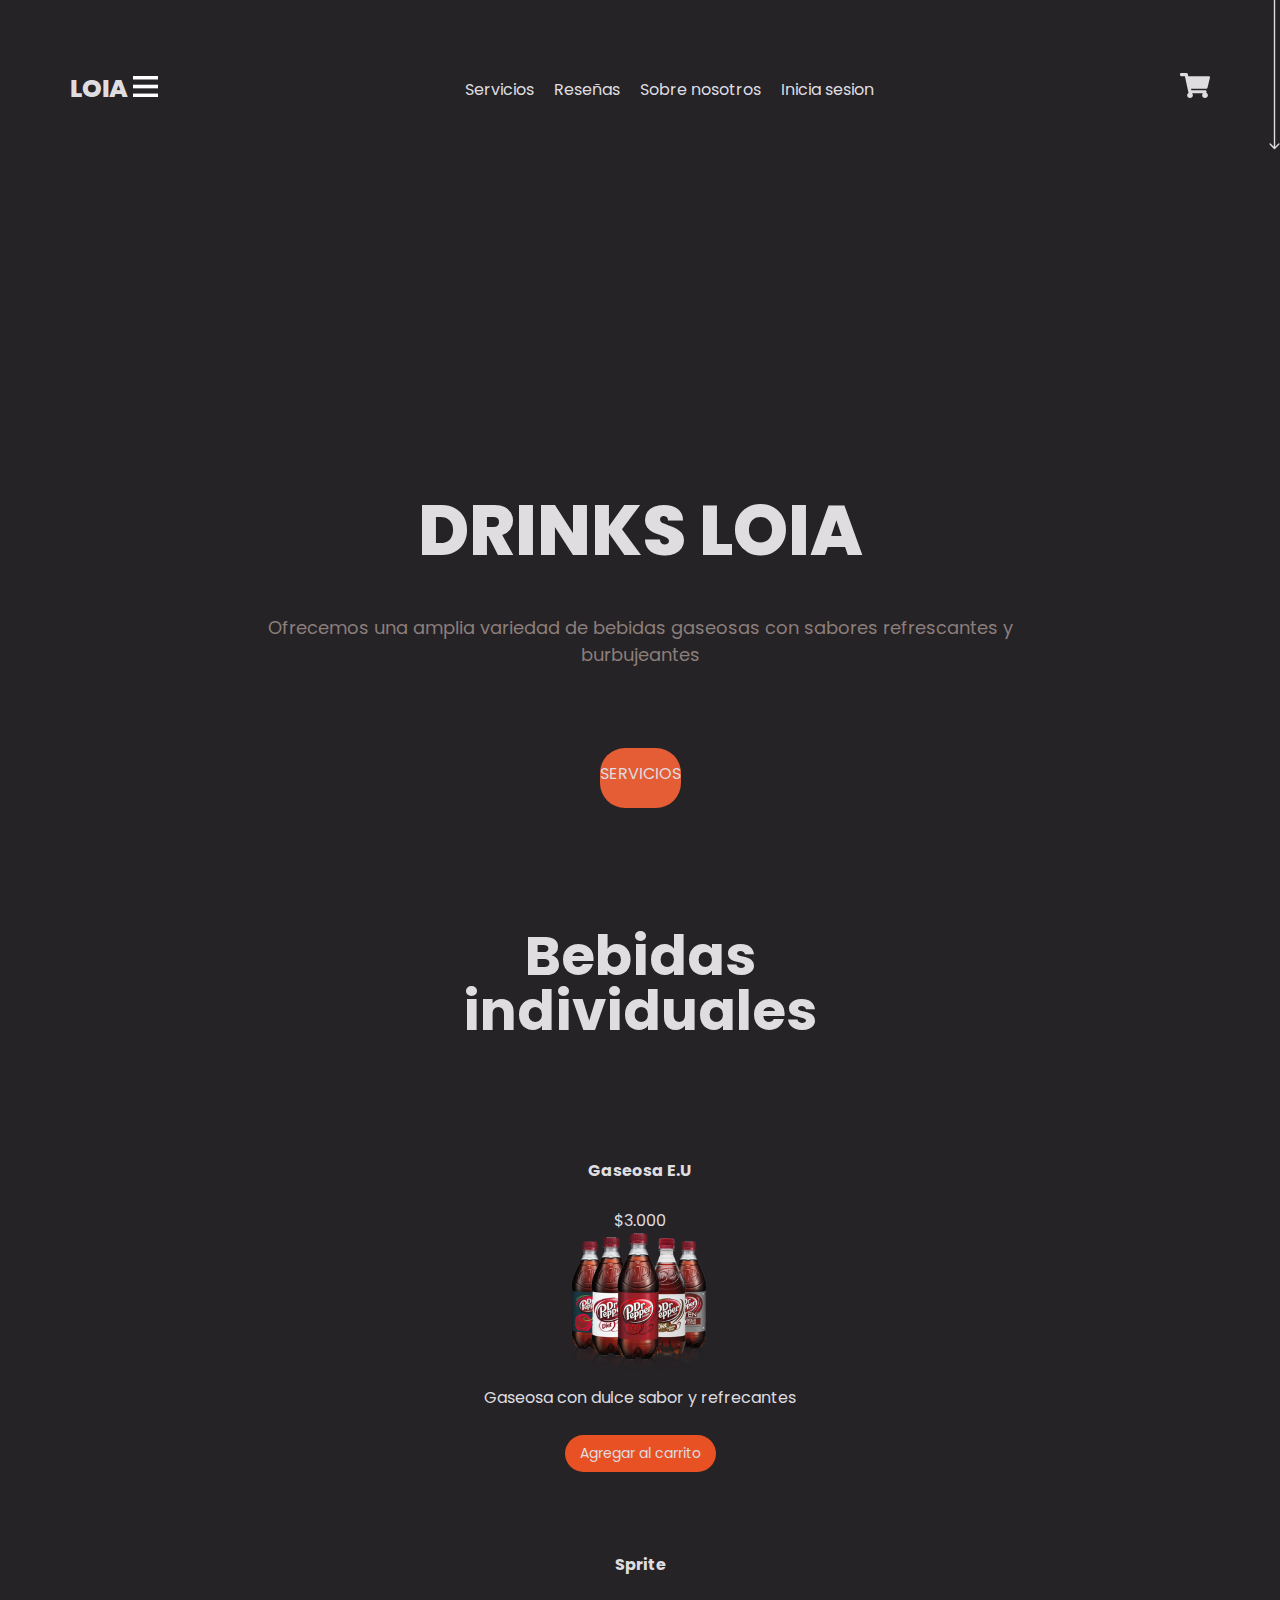
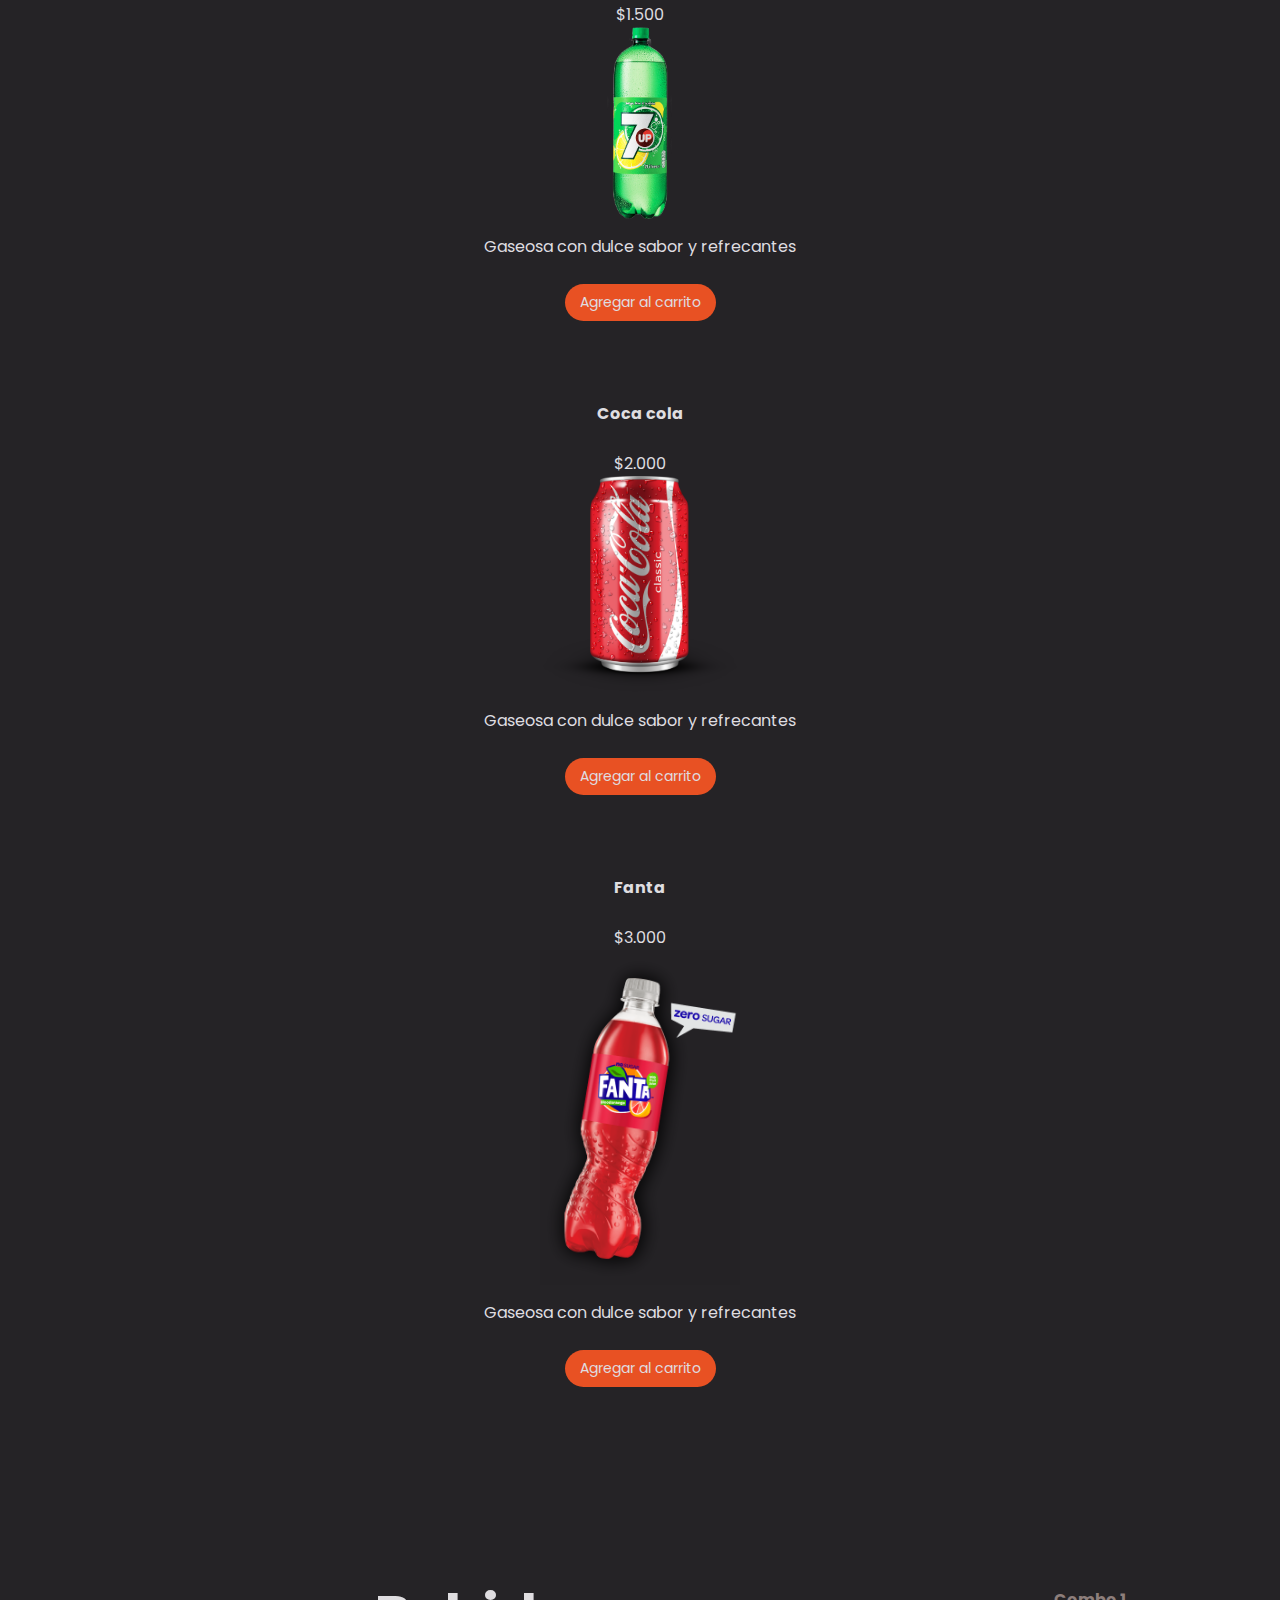
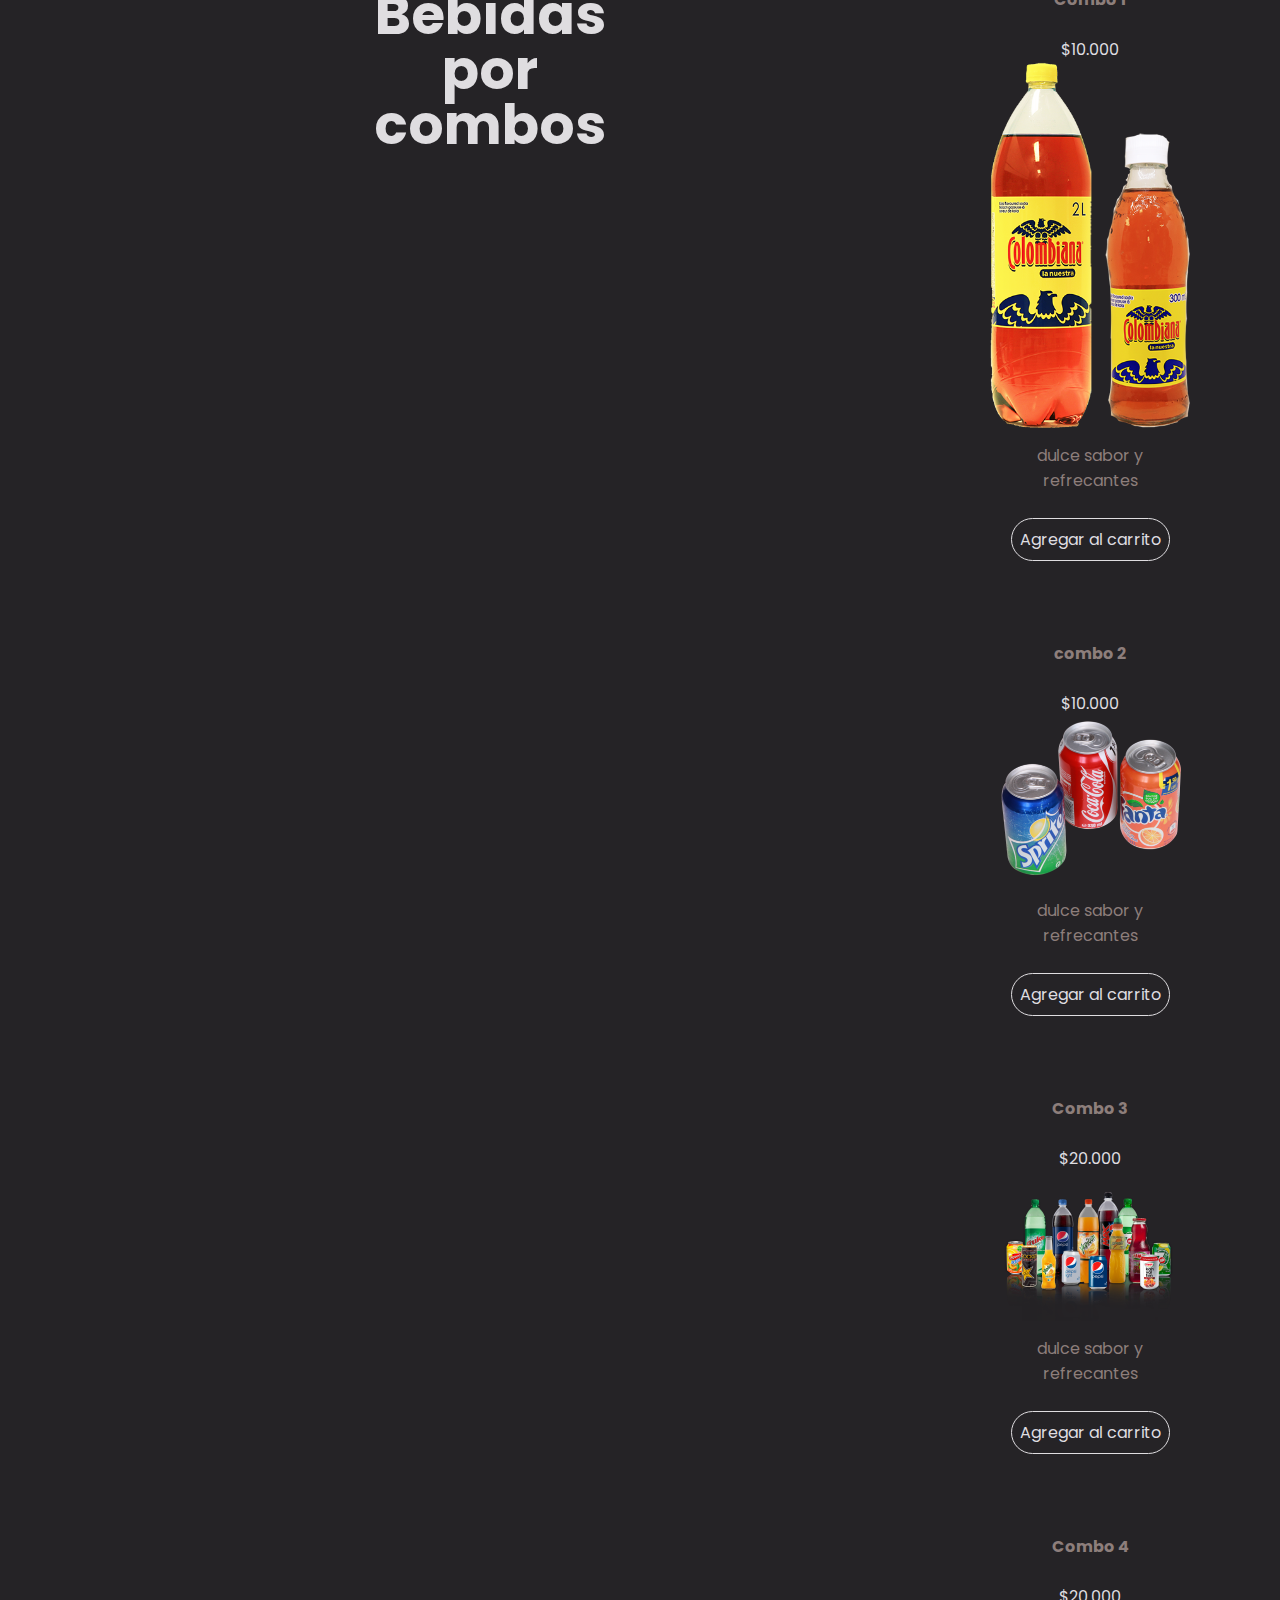
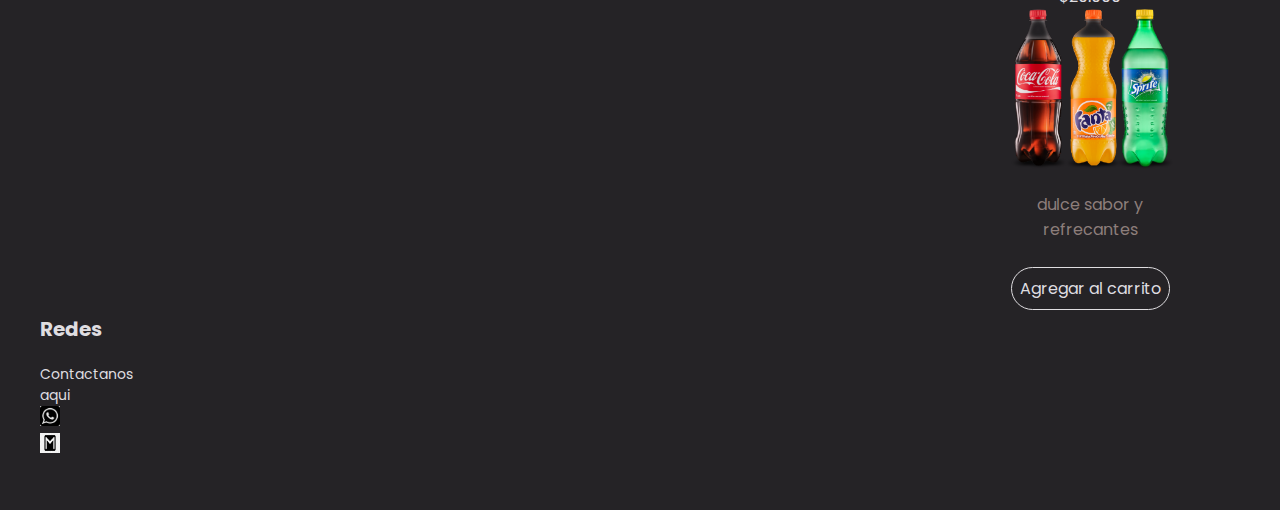
==== commit 783e3765: "se agregaron el index y el css de reseñas y sobre la empresa" ====
--- a/index.html
+++ b/index.html
@@ -1,87 +1,87 @@
 <!DOCTYPE html>
 <html lang="en">
+
 <head>
-    <meta charset="UTF-8">
-    <meta name="viewport" content="width=device-width, initial-scale=1.0">
-    <title></title>
-    <link rel="stylesheet" href="style.css">
+  <meta charset="UTF-8">
+  <meta name="viewport" content="width=device-width, initial-scale=1.0">
+  <title>DRINKS LOIA</title>
+  <link rel="stylesheet" href="style.css">
+  <link rel="icon" href="imagenes/soda.png">
 </head>
-<body>
-    <!--Primera estructura -->
-   <header class="header">
+
+<body id="inicio">
+  <!--Primera estructura -->
+  <header class="header">
     <!--div del menu-->
-   <div class="menu container">
-            <a href="#" class="logo">VAM</a>
-            <input type="checkbox" id="menu">
-            <label for="menu"><img src="imagenes/menu.png" class="menu-icono" alt="menu"></label>
-          <nav class="navbar">
-                 <ul>
-                    <li><a href="#">Inicio</a></li>
-                    <li><a href="#">Servicios</a></li>
-                    <li><a href="#">Reseñas</a></li>
-                    <li><a href="#">Sobre nosotros</a></li>
-                    <li><a href="#">Inicia sesion</a></li>
-                 </ul>
-             </nav>
-            </div>
-     <!--Div del submenu-->
-            <div>
-                <ul>
-                  <li class="submenu">
-                    <img src="imagenes/car.svg" id="img-carrito" alt="">
-         <!--Div del carrito-->
-                     <div id="carrito">
-                         <table id="lista-carrito">
-                             <thead>
-                                  <tr>
-                                      <th>imagen</th>
-                                      <th>nombre</th>
-                                      <th>precio</th>
-                                      <th></th>
-                                    </tr>
-                                </thead>
-                                <tbody></tbody>
-                           </table>
-                            <a href="#" id="vaciar-carrito" class="btn-2">Vaciar carrito</a>
-                       </div>
-                    </li>
-                  </ul>
-               </div>
-              
+    <div class="logo">
+      <a href="#" class="logo">LOIA</a>
+      <label for="menu"><img src="imagenes/menu.png" class="menu-icono" alt="menu"></label>
+    </div>
+    <nav class="navbar">
+      <ul>
+        <li><a href="#lista">Servicios</a></li>
+        <li><a href="reseña/reseña.html">Reseñas</a></li>
+        <li><a href="sobre_nosotros/sobre_nosotros.html">Sobre nosotros</a></li>
+        <li><a href="iniciar sesion/iniciar_sesion.html">Inicia sesion</a></li>
+      </ul>
+    </nav>
+    <!--Div del submenu-->
+    <div>
+      <ul>
+        <li class="submenu">
+          <img src="imagenes/car.svg" id="img-carrito" alt="">
+          <div id="carrito">
+            <table id="lista-carrito">
+              <thead>
+                <tr>
+                  <th>imagen</th>
+                  <th>nombre</th>
+                  <th>precio</th>
+                  <th></th>
+                </tr>
+              </thead>
+              <tbody></tbody>
+            </table>
+            <a href="#" id="vaciar-carrito" class="btn-2">Vaciar carrito</a>
+          </div>
+        </li>
+      </ul>
+    </div>
+
+  </header>
   <!--Div del contenido principal-->
-       <div class="header-content container"></div>
-   
-         <h1> Gases VAM</h1>
-        <p>Ofrecemos una amplia variedad de bebidas gaseosas 
-    con sabores refrescantes y burbujeantes </p>
-
-
-          <div class="botons">
-          <a href="#" class="btn-1">Servicios</a>
-          </div>
-    </header>
+  <div class="header-content container">
+    <h1> DRINKS LOIA</h1>
+    <p>Ofrecemos una amplia variedad de bebidas gaseosas
+      con sabores refrescantes y burbujeantes </p>
+
+
+    <div class="botons">
+      <a href="#lista" class="btn-1">Servicios</a>
+    </div>
+  </div>
 
   <section class="recetas container">
-   <div class="recetas-2">
-    <h2>Bebidas <br> individuales</h2>
-   </div>
-   <div>
-    <a href="#lista">
-      <img class="arrow" src="imagenes/arrow.svg">
-    </a>
-   </div>
+    <div class="recetas-2">
+      <h2>Bebidas <br> individuales</h2>
+    </div>
+    <div>
+      <a href="#lista">
+        <img class="arrow" src="imagenes/arrow.svg">
+      </a>
+    </div>
 
 
 
 
   </section>
- <!--Seccion de gaseosas para agregar al carrito parte 1-->
- <section class="platillos container" id="lista">
-
-  <div class="swiper mysSwuiper">
-     <div class="swiper-wrapper">
-
-       <div class="swiper-slide">
+  <!--Seccion de gaseosas para agregar al carrito parte 1-->
+  <section class="platillos container" id="lista">
+
+    <div class="swiper mysSwuiper">
+      <div class="swiper-wrapper">
+
+        <div class="swiper-slide">
           <div class="platillo">
             <h3>Gaseosa E.U</h3>
             <p class="precio">$3.000</p>
@@ -89,130 +89,130 @@
             <p>Gaseosa con dulce sabor y refrecantes</p>
             <a href="# " class="agregar-carrito btn-2" data-id="1"> Agregar al carrito</a>
           </div>
-       </div>
-       <div class="swiper-slide">
-        <div class="platillo">
-          <h3>Sprite</h3>
-          <p class="precio">$1.500</p>
-          <img src="imagenes/NicePng_7up-png_2984492.png" alt="" width="300">
-          <p>Gaseosa con dulce sabor y refrecantes</p>
-          <a href="# " class="agregar-carrito btn-2" data-id="2"> Agregar al carrito</a>
-        </div>
-     </div>
-     <div class="swiper-slide">
-      <div class="platillo">
-        <h3>Coca cola</h3>
-        <p class="precio">$2.000</p>
-        <img src="imagenes/NicePng_coca-cola-png_208521.png" alt="" width="250">
-        <p>Gaseosa con dulce sabor y refrecantes</p>
-        <a href="# " class="agregar-carrito btn-2" data-id="3"> Agregar al carrito</a>
+        </div>
+        <div class="swiper-slide">
+          <div class="platillo">
+            <h3>Sprite</h3>
+            <p class="precio">$1.500</p>
+            <img src="imagenes/NicePng_7up-png_2984492.png" alt="" width="300">
+            <p>Gaseosa con dulce sabor y refrecantes</p>
+            <a href="# " class="agregar-carrito btn-2" data-id="2"> Agregar al carrito</a>
+          </div>
+        </div>
+        <div class="swiper-slide">
+          <div class="platillo">
+            <h3>Coca cola</h3>
+            <p class="precio">$2.000</p>
+            <img src="imagenes/NicePng_coca-cola-png_208521.png" alt="" width="250">
+            <p>Gaseosa con dulce sabor y refrecantes</p>
+            <a href="# " class="agregar-carrito btn-2" data-id="3"> Agregar al carrito</a>
+          </div>
+        </div>
+
+        <div class="swiper-slide">
+          <div class="platillo">
+            <h3>Fanta</h3>
+            <p class="precio">$3.000</p>
+            <img src="imagenes/NicePng_fanta-png_8351537.png" alt="">
+            <p>Gaseosa con dulce sabor y refrecantes</p>
+            <a href="# " class="agregar-carrito btn-2" data-id="4"> Agregar al carrito</a>
+          </div>
+        </div>
       </div>
-   </div>
-
-   <div class="swiper-slide">
-    <div class="platillo">
-      <h3>Fanta</h3>
-      <p class="precio">$3.000</p>
-      <img src="imagenes/NicePng_fanta-png_8351537.png" alt="">
-      <p>Gaseosa con dulce sabor y refrecantes</p>
-      <a href="# " class="agregar-carrito btn-2" data-id="4"> Agregar al carrito</a>
-    </div>
- </div>
-     </div>
-  </div>
-
-  <div class="swuiper-button-next"></div>
-  <div class="swuiper-button-next"></div>
-  <div class="swuiper-button-next"></div>
-
-
-</section>
-
-<section class="recetas container">
-  <div class="recetas-2">
-   <h2>Bebidas <br> por <br> combos</h2>
-  </div>
-
-
-<!--Seccion de gaseosas para agregar al carrito parte 2-->
-<section class="platillos container" id="lista-2">
-
-  <div class="swiper mysSwuiper">
-     <div class="swiper-wrapper">
-
-       <div class="swiper-slide">
-          <div class="platillo">
-            <h3 class="c1"> Combo 1</h3>
-            <p class="precio">$10.000</p>
-            <img src="imagenes/NicePng_sodas-png_2250628.png" alt="">
-            <p class="c2
+    </div>
+
+    <div class="swuiper-button-next"></div>
+    <div class="swuiper-button-next"></div>
+    <div class="swuiper-button-next"></div>
+
+
+  </section>
+
+  <section class="recetas container">
+    <div class="recetas-2">
+      <h2>Bebidas <br> por <br> combos</h2>
+    </div>
+
+
+    <!--Seccion de gaseosas para agregar al carrito parte 2-->
+    <section class="platillos container" id="lista-2">
+
+      <div class="swiper mysSwuiper">
+        <div class="swiper-wrapper">
+
+          <div class="swiper-slide">
+            <div class="platillo">
+              <h3 class="c1"> Combo 1</h3>
+              <p class="precio">$10.000</p>
+              <img src="imagenes/NicePng_sodas-png_2250628.png" alt="">
+              <p class="c2
             "> dulce sabor y refrecantes</p>
-            <a href="# " class="agregar-carrito btn-3" data-id="5"> Agregar al carrito</a>
-          </div>
-       </div>
-       <div class="swiper-slide">
-        <div class="platillo">
-          <h3 class="c1">combo 2</h3>
-          <p class="precio">$10.000</p>
-          <img src="imagenes/comboss3.png" alt="">
-          <p class="c2"> dulce sabor y refrecantes</p>
-          <a href="# " class="agregar-carrito btn-3" data-id="6"> Agregar al carrito</a>
-        </div>
-     </div>
-     <div class="swiper-slide">
-      <div class="platillo">
-        <h3 class="c1">Combo 3</h3>
-        <p class="precio">$20.000</p>
-        <img src="imagenes/pngwing.com.png" alt="">
-        <p class="c2"> dulce sabor y refrecantes</p>
-        <a href="# " class="agregar-carrito btn-3" data-id="7"> Agregar al carrito</a>
+              <a href="# " class="agregar-carrito btn-3" data-id="5"> Agregar al carrito</a>
+            </div>
+          </div>
+          <div class="swiper-slide">
+            <div class="platillo">
+              <h3 class="c1">combo 2</h3>
+              <p class="precio">$10.000</p>
+              <img src="imagenes/comboss3.png" alt="">
+              <p class="c2"> dulce sabor y refrecantes</p>
+              <a href="# " class="agregar-carrito btn-3" data-id="6"> Agregar al carrito</a>
+            </div>
+          </div>
+          <div class="swiper-slide">
+            <div class="platillo">
+              <h3 class="c1">Combo 3</h3>
+              <p class="precio">$20.000</p>
+              <img src="imagenes/pngwing.com.png" alt="">
+              <p class="c2"> dulce sabor y refrecantes</p>
+              <a href="# " class="agregar-carrito btn-3" data-id="7"> Agregar al carrito</a>
+            </div>
+          </div>
+
+          <div class="swiper-slide">
+            <div class="platillo">
+              <h3 class="c1">Combo 4</h3>
+              <p class="precio">$20.000</p>
+              <img src="imagenes/combos2.png" alt="">
+              <p class="c2"> dulce sabor y refrecantes</p>
+              <a href="# " class="agregar-carrito btn-3" data-id="8"> Agregar al carrito</a>
+            </div>
+          </div>
+        </div>
       </div>
-   </div>
-
-   <div class="swiper-slide">
-    <div class="platillo">
-      <h3 class="c1">Combo 4</h3>
-      <p class="precio">$20.000</p>
-      <img src="imagenes/combos2.png" alt="">
-      <p class="c2"> dulce sabor y refrecantes</p>
-      <a href="# " class="agregar-carrito btn-3" data-id="8"> Agregar al carrito</a>
-    </div>
- </div>
-     </div>
-  </div>
-
-  <div class="swuiper-button-next"></div>
-  <div class="swuiper-button-next"></div>
-  <div class="swuiper-button-next"></div>
-
-
-</section>
-
-
-<!--Seccion para el contacto-->
-
-
-<footer class="footer container">
-
-  <div class="links">
-    <div class="link">
-      <h3>Redes</h3>
-      <p>Contactanos aqui</p>
-      <div class="socials-2">
-        <a href="https://wa.me/573043306020"><img src="imagenes/whatsap.jpg" alt=""></a>
-        <a href="https://mail.google.com/mail/u/0/#inbox"><img src="imagenes/email.jpg" alt=""></a>
-        
+
+      <div class="swuiper-button-next"></div>
+      <div class="swuiper-button-next"></div>
+      <div class="swuiper-button-next"></div>
+
+
+    </section>
+
+
+    <!--Seccion para el contacto-->
+
+
+    <footer class="footer">
+
+      <div class="links">
+        <div class="link">
+          <h3>Redes</h3>
+          <p>Contactanos aqui</p>
+          <div class="socials-2">
+            <a href="https://wa.me/573043306020"><img src="imagenes/whatsap.jpg" alt=""></a>
+            <a href="https://mail.google.com/mail/u/0/#inbox"><img src="imagenes/email.jpg" alt=""></a>
+
+          </div>
+
+        </div>
+
       </div>
 
-    </div>
-    
-  </div>
-
-</footer>
-
-
-
- 
+    </footer>
+
+
+
+
 
 
 
@@ -254,4 +254,5 @@
 
     <script src="java.js"></script>
 </body>
+
 </html>--- a/style.css
+++ b/style.css
@@ -29,8 +29,8 @@
 .header {
     display: flex;
     align-items: center;
-    min-height: 80vh;
-    padding: 70px 0;
+    padding: 70px;
+    justify-content: space-between;
 }
 
 /*Estilo para el menu u opciones/parte principal de la pagina web*/
@@ -44,7 +44,15 @@
     justify-content: space-between;
 }
 
-
+.navbar ul {
+    display: flex;
+    gap: 20px;
+    list-style: none;
+}
+
+.navbar a {
+    color: #DFDDE0;
+}
 
 
 /*Estilo para el logo*/
@@ -90,7 +98,6 @@
 }
 .menu {
   cursor: pointer;
-  display: none;
 }
 
 /* estilos al submenu*/
@@ -199,7 +206,7 @@
     
 }
 
-.recetas-2 h2 {
+.recetas-2 h2 {  
     font-size: 55px;
     line-height: 55px;
     color: #DFDDE0;
@@ -303,12 +310,12 @@
     border: 1px solid #e85123;
 }
 
-/* estilos al pie de pagina footer  */
-
+/*estilos al pie de pagina footer  */
 
 .links {
     display: flex;
     justify-content: space-between;
+
 }
 
 .link {
@@ -322,21 +329,33 @@
 }
 
 .link p{
-    color: #8d7e7b;
+    color: #DFDDE0;
     font-size: 14px;
     margin: 0 50px 150x 0;
 }
 
 .socials-2 img {
- width: 20px;
- height: 20px;
-}
-
-.footer {
-    padding-bottom: 50px;
+    width: 20px;
+    height: 20px;
+    justify-content: center;
+}
+
+footer {
+    padding-bottom:50px ;
     position: absolute;
     bottom: 0;
     display: flex;
     justify-content: space-evenly;
 
-}+}
+
+  @media screen and (min-width: 480px) and (max-width: 1368px) {
+    * {
+        margin: 0;
+        padding: 0;
+        box-sizing: border-box;
+        text-decoration: none;
+        list-style: none;
+    }
+
+  }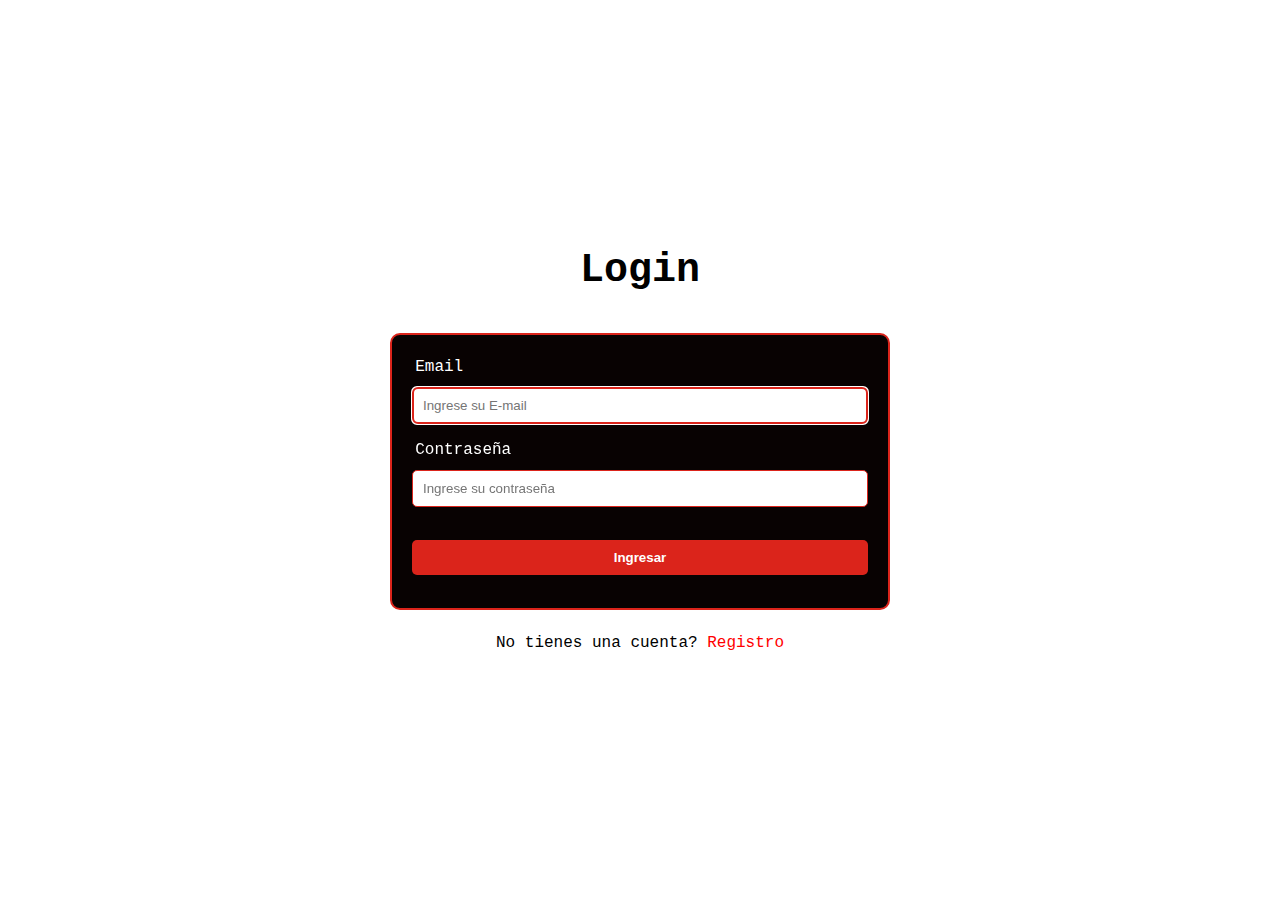
==== commit b20ad3fc: "Se finalizo el proyecto" ====
--- a/index.html
+++ b/index.html
@@ -5,7 +5,7 @@
   <meta charset="UTF-8">
   <meta name="viewport" content="width=device-width, initial-scale=1.0">
   <title>DRINKS LOIA</title>
-  <link rel="stylesheet" href="style.css">
+  <link rel="stylesheet" href="css/style.css">
   <link rel="icon" href="imagenes/soda.png">
 </head>
 
@@ -20,9 +20,10 @@
     <nav class="navbar">
       <ul>
         <li><a href="#lista">Servicios</a></li>
-        <li><a href="reseña/reseña.html">Reseñas</a></li>
-        <li><a href="sobre_nosotros/sobre_nosotros.html">Sobre nosotros</a></li>
-        <li><a href="iniciar sesion/iniciar_sesion.html">Inicia sesion</a></li>
+        <li><a href="reseña.html">Reseñas</a></li>
+        <li><a href="sobre_nosotros.html">Sobre nosotros</a></li>
+        <li><a id="logout" href="#" class="logout-button">Salir</a></li>
+
       </ul>
     </nav>
     <!--Div del submenu-->
@@ -210,49 +211,20 @@
 
     </footer>
 
-
-
-
-
-
-
-
-
-
-
-
-
-
-
-
-
-
-
-
-
-
-
-
-
-
-
-
-
-
-
-
-
-
-
-
-
-
-
-
-
-
-
-    <script src="java.js"></script>
+    <script src="js/java.js"></script>
+
+    <script>
+      const user = JSON.parse(localStorage.getItem('login_success')) || false
+      if(!user){
+      window.location.href = 'login.html'
+      }
+      const logout = document.querySelector('#logout')
+      .addEventListener('click', ()=>{
+      alert('Hasta pronto!')
+      localStorage.removeItem('login_success')
+      window.location.href = 'login.html'
+      })
+      </script>
 </body>
 
 </html>--- a/css/style.css
+++ b/css/style.css
@@ -0,0 +1,412 @@
+/* Letra inicial poppins para todo el contenido */
+
+@import url('https://fonts.googleapis.com/css2?family=Poppins:wght@400;600;700;800&display=swap');
+
+/* modificaciones para la pagina*/
+* {
+    margin: 0;
+    padding: 0;
+    box-sizing: border-box;
+    text-decoration: none;
+    list-style: none;
+}
+
+
+/* letra y color de fondo para todas la pagina*/
+body{
+    font-family:  'poppins', sans-serif;
+    background-color: #252326;
+    position: relative;
+}
+
+/* modificaciones para el contenido o todas las partes de la pagina*/
+.container {
+ max-width: 1200px;
+ margin: 0 auto;
+}
+
+/*Estilo para el header/parte principal de la pagina web*/
+.header {
+    display: flex;
+    align-items: center;
+    padding: 70px;
+    justify-content: space-between;
+}
+
+/*Estilo para el menu u opciones/parte principal de la pagina web*/
+.menu {
+    position: absolute;
+    top: 0;
+    left: 0;
+    right: 0;
+    display: flex;
+    align-items: center;
+    justify-content: space-between;
+}
+
+.navbar ul {
+    display: flex;
+    gap: 20px;
+    list-style: none;
+}
+
+.navbar a {
+    color: #DFDDE0;
+}
+
+
+/*Estilo para el logo*/
+.logo {
+    color: #DFDDE0;
+    font-size: 25px;
+    font-weight: 800;
+}
+
+/*Estilo para el menu,la etiqueta de enlace y las lista de opciones de la parte principal del contenido*/
+.menu .navbar ul li {
+    position: relative;
+    float: left;
+}
+.menu .navbar ul li {
+    font-size: 18px;
+    padding: 25px;
+    color: #DFDDE0;
+    display: block;
+    font-weight: 600;
+}
+
+.menu .navbar ul li a{
+    font-size: 18px;
+    padding: 20px;
+    color: #f7f4f3;
+    display: block;
+}
+.menu .navbar ul li a:hover {
+    color: #f7f4f3;
+}
+/* se le pone color para al pasar el mouse */
+.menu  {
+    color: #f7f4f3;
+}
+
+/* estilos al menu*/
+#menu {
+    display: none;
+}
+.menu-icono {
+    width: 25px;
+}
+.menu {
+  cursor: pointer;
+}
+
+/* estilos al submenu*/
+.submenu {
+    position: relative;
+}
+
+/* estilos al menu y al carrito*/
+.submenu #carrito {
+    display: none;
+}
+
+.submenu:hover #carrito  {
+    display: block;
+    position: absolute;
+    right: 0;
+    backdrop-filter: blue(10px);
+    top: 100%;
+    z-index: 1;
+    background-color: #4E4B5076;
+    padding: 20px;
+    min-width:400px ;
+    min-width: 400px;
+}
+
+/* estilos a la tabla del carrito u otras modificaiones referentes a este*/
+table {
+    width: 100%;
+}
+th {
+    color: #DFDDE0;
+}
+td {
+
+    color: #DFDDE0;
+}
+.borrar {
+    background-color: #e45d34;
+    border-radius: 50%;
+    padding: 5px 10px;
+    text-decoration: none;
+    color: #DFDDE0;
+    font-weight: 800;
+}
+
+/* segunda parte de la pagina(header)*/
+.header-content {
+    position: relative;
+    text-align: center;
+    margin-top: 300px;
+}
+
+.header-content h1 {
+    font-size: 70px;
+    color: #DFDDE0;
+    font-weight: 800;
+    margin-bottom: 30px;
+}
+
+.header-content p {
+    font-size: 18px;
+    padding: 0 200px;
+    color: #8B7E7B;
+    margin-bottom: 80px;
+}
+
+
+/* estilos a los botones*/
+.botons {
+    display: flex;
+    justify-content: center;
+}
+.btn-1 {
+    display: inline-block;
+    width: 400pxpx;
+    height: 60px;
+    margin: 0 10px;
+    padding: 13px 0;
+    border-radius: 25px;
+    color: #DFDDE0;
+    text-transform: uppercase;
+    background-color: #e45d34;
+}
+
+.btn-1:hover {
+    background-color: #c23b11;
+}
+
+/* parte de la flechita hacia la lista de productos*/
+.arrow {
+    position: absolute;
+    top: 0;
+    right: 0;
+    height: 150px;
+}
+
+/* titulo para los productos*/
+.recetas {
+    display: flex;
+    padding: 120px 0;
+}
+
+.recetas-2 {
+    width: 100%;
+    text-align: center;
+    
+}
+
+.recetas-2 h2 {  
+    font-size: 55px;
+    line-height: 55px;
+    color: #DFDDE0;
+}
+
+/*estilo para seccion de gaseosas agregar al carrito parte 1*/
+.swiper {
+    width: 100%;
+    height: 100%;
+}
+
+.swiper-slide {
+    text-align: center;
+    padding-bottom: 80px;
+}
+
+.swiper-button-prev:hover {
+    font-size: 25px;
+}
+
+.swiper-button-next::after {
+    font-size: 25%;
+}
+
+.swiper-button-prev{
+    color: #e45d34;
+}
+
+.swiper-button-next {
+  color: #e45d34;
+}
+
+.swiper-pagination-bullet {
+    background-color: #DFDDE0;
+    opacity: 1;
+    top: 50%;
+}
+
+.swiper-pagination-bullet-active {
+    background-color: #c23b11;
+}
+
+.platillo {
+    display: flex;
+    flex-direction: column;
+    align-items: center;
+    padding: 0 50px;
+}
+
+.platillo h3 {
+    font-size: 16px;
+    color: #DFDDE0;
+    margin-bottom: 10px;
+}
+
+.precio {
+    font-size: 18px;
+    color: #e45d34;
+
+}
+
+.platillo img {
+    width: 200px;
+}
+
+.platillo p {
+    font-size: 16px;
+    color: #DFDDE0;
+    margin-top: 15px;
+}
+
+.btn-2 {
+    display: inline-block;
+    padding: 8px 15px;
+    background-color: #e85123;
+    color: #DFDDE0;
+    font-size: 14px;
+    margin-top: 25px;
+    border-radius: 25px;
+}
+
+.btn-2:hover {
+    background-color: #c23b11;
+}
+
+.c1, .c2 {
+    color: #8d7e7b !important;
+}
+
+.btn-3 {
+    display: inline-block;
+    color: #DFDDE0;
+    padding: 8px;
+    border-radius: 25px;
+    margin-top: 25px;
+    border: 1px solid #DFDDE0;
+}
+
+.btn-3:hover {
+    background-color: #e85123;
+    border: 1px solid #e85123;
+}
+
+/*estilos al pie de pagina footer  */
+
+.links {
+    display: flex;
+    justify-content: space-between;
+
+}
+
+.link {
+    width: 25px;
+}
+
+.link h3 {
+    font-size: 20px;
+    color: #DFDDE0;
+    margin-bottom: 20px;
+}
+
+.link p{
+    color: #DFDDE0;
+    font-size: 14px;
+    margin: 0 50px 150x 0;
+}
+
+.socials-2 img {
+    width: 20px;
+    height: 20px;
+    justify-content: center;
+}
+
+footer {
+    padding-bottom:50px ;
+    position: absolute;
+    bottom: 0;
+    display: flex;
+    justify-content: space-evenly;
+
+}
+
+
+  @media screen and (max-width: 991px ) and (max-width: 1368px) {
+
+    .menu {
+        padding: 30px;
+    }
+    .menu label {
+        display: initial;
+    }
+     .menu .navbar {
+        position: absolute;
+        top: 100%;
+        left: 0;
+        right: 0;
+        display: none;
+        
+    }
+
+    .menu .navbar ul li {
+        width: 100%;
+    }
+
+    #menu:checked ~ .navbar{
+        display: initial;
+    }
+
+    .header-content{
+        flex-direction: column;
+        padding: 30px;
+        margin-top: 130%;
+    }
+
+    .header-content h1 {
+        font-size: 40px;
+    }
+
+    .header-content p {
+        padding: 0;
+        margin-bottom: 40px;
+    }
+
+    .botons{
+        flex-direction: column;
+        align-items: center;
+    }
+    .btn-1 {
+        margin: 0 0 20px 0;
+    }
+
+    .arrow{
+        display: none;
+    }
+    .recetas {
+        flex-direction: column;
+        padding: 30%;
+        text-align: center;
+    }
+    .recetas-2 {
+        width: 100%;
+    }
+  }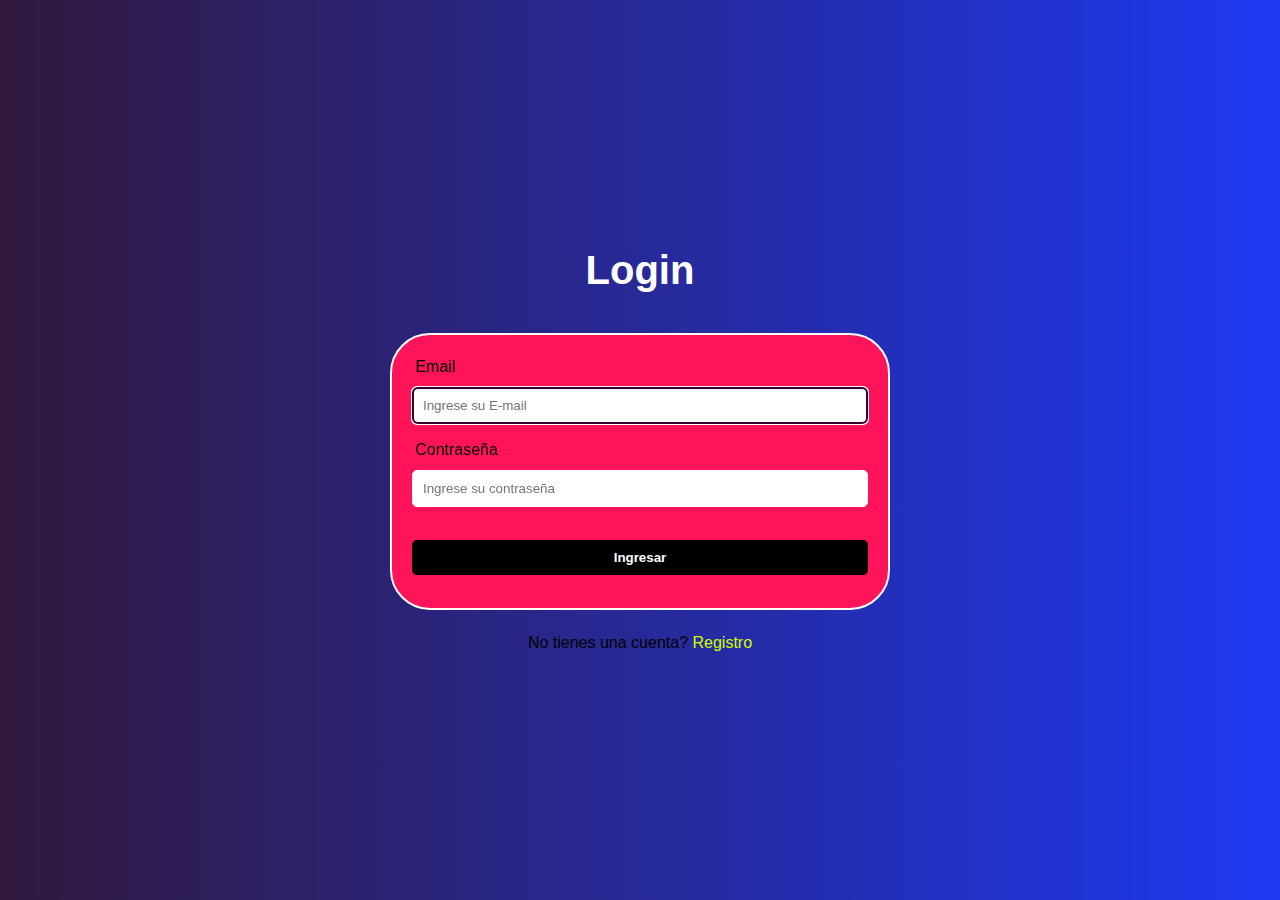
==== commit 1bec6917: "Update index.html" ====
--- a/index.html
+++ b/index.html
@@ -201,7 +201,7 @@
           <p>Contactanos aqui</p>
           <div class="socials-2">
             <a href="https://wa.me/573043306020"><img src="imagenes/whatsap.jpg" alt=""></a>
-            <a href="https://mail.google.com/mail/u/0/#inbox"><img src="imagenes/email.jpg" alt=""></a>
+            <a href="mailto:loreospina137@gmail.com"><img src="imagenes/email.jpg" alt=""></a>
 
           </div>
 
@@ -227,4 +227,4 @@
       </script>
 </body>
 
-</html>+</html>
